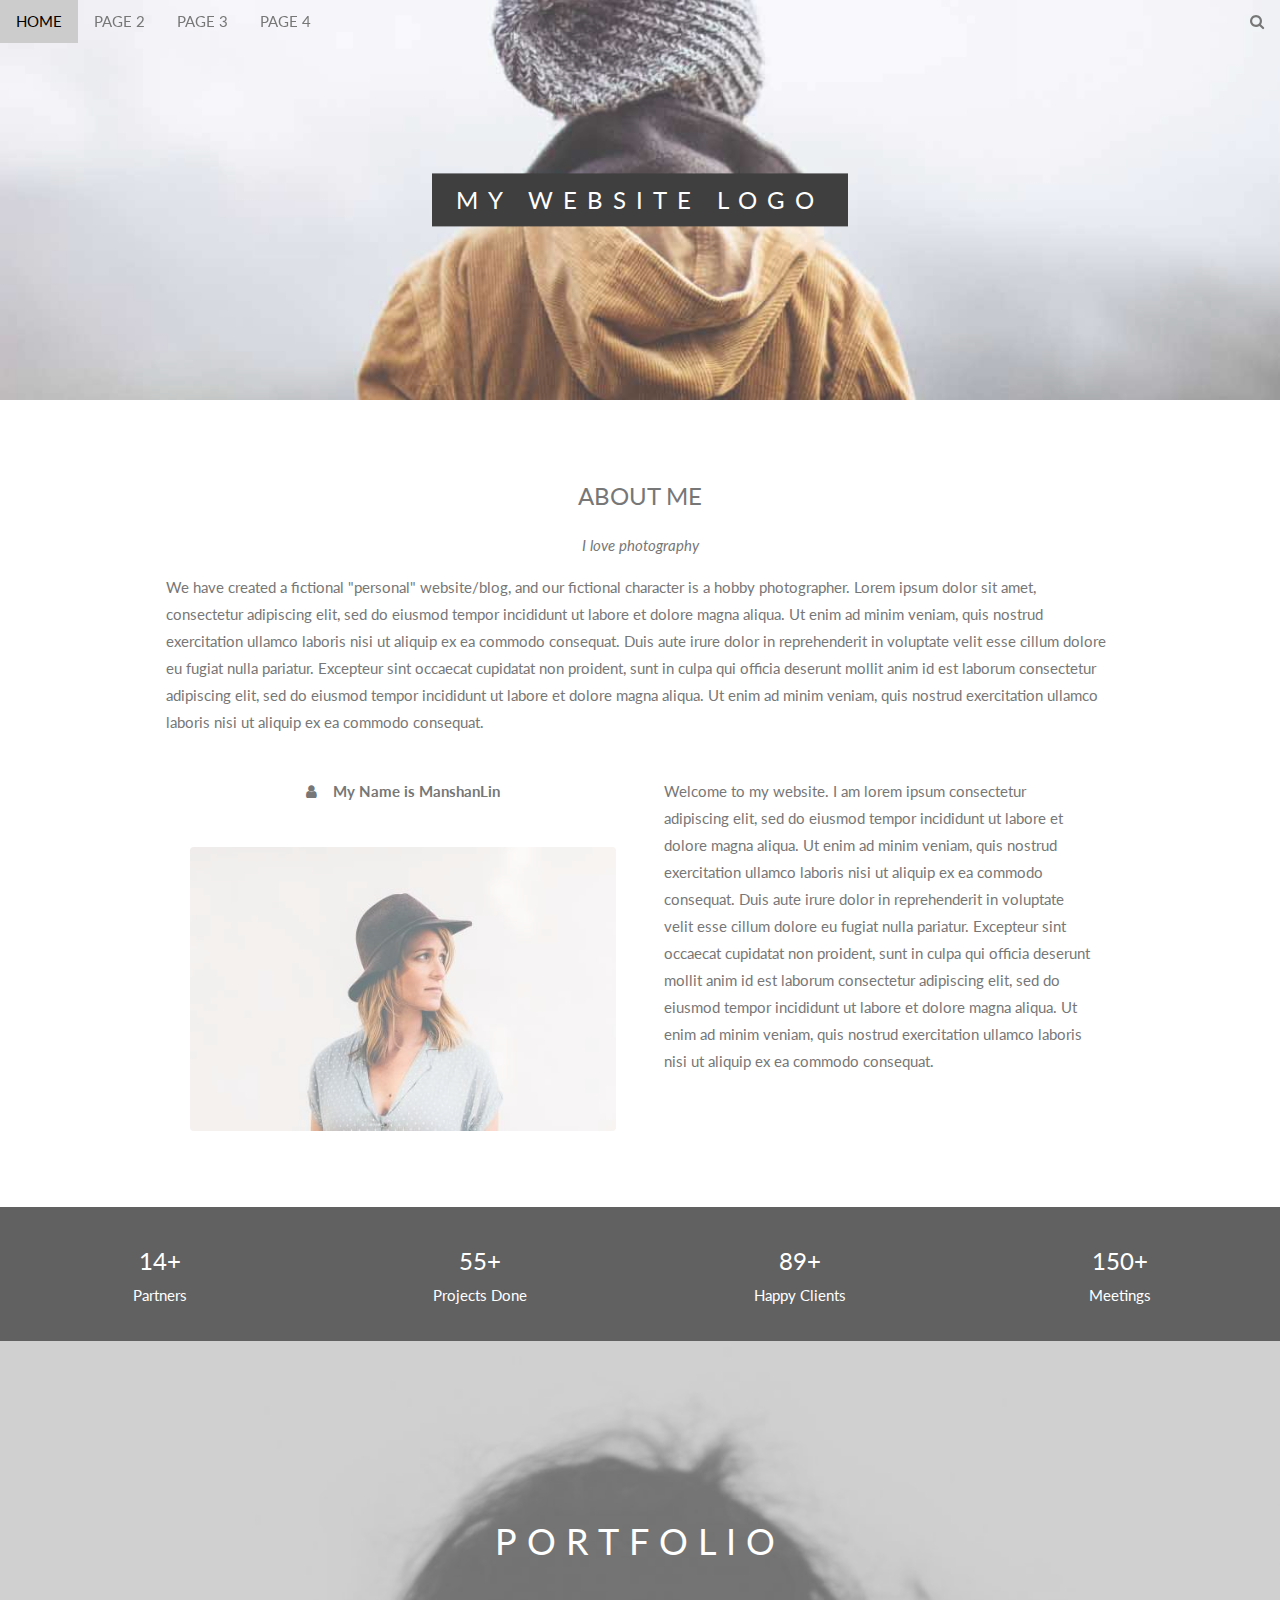
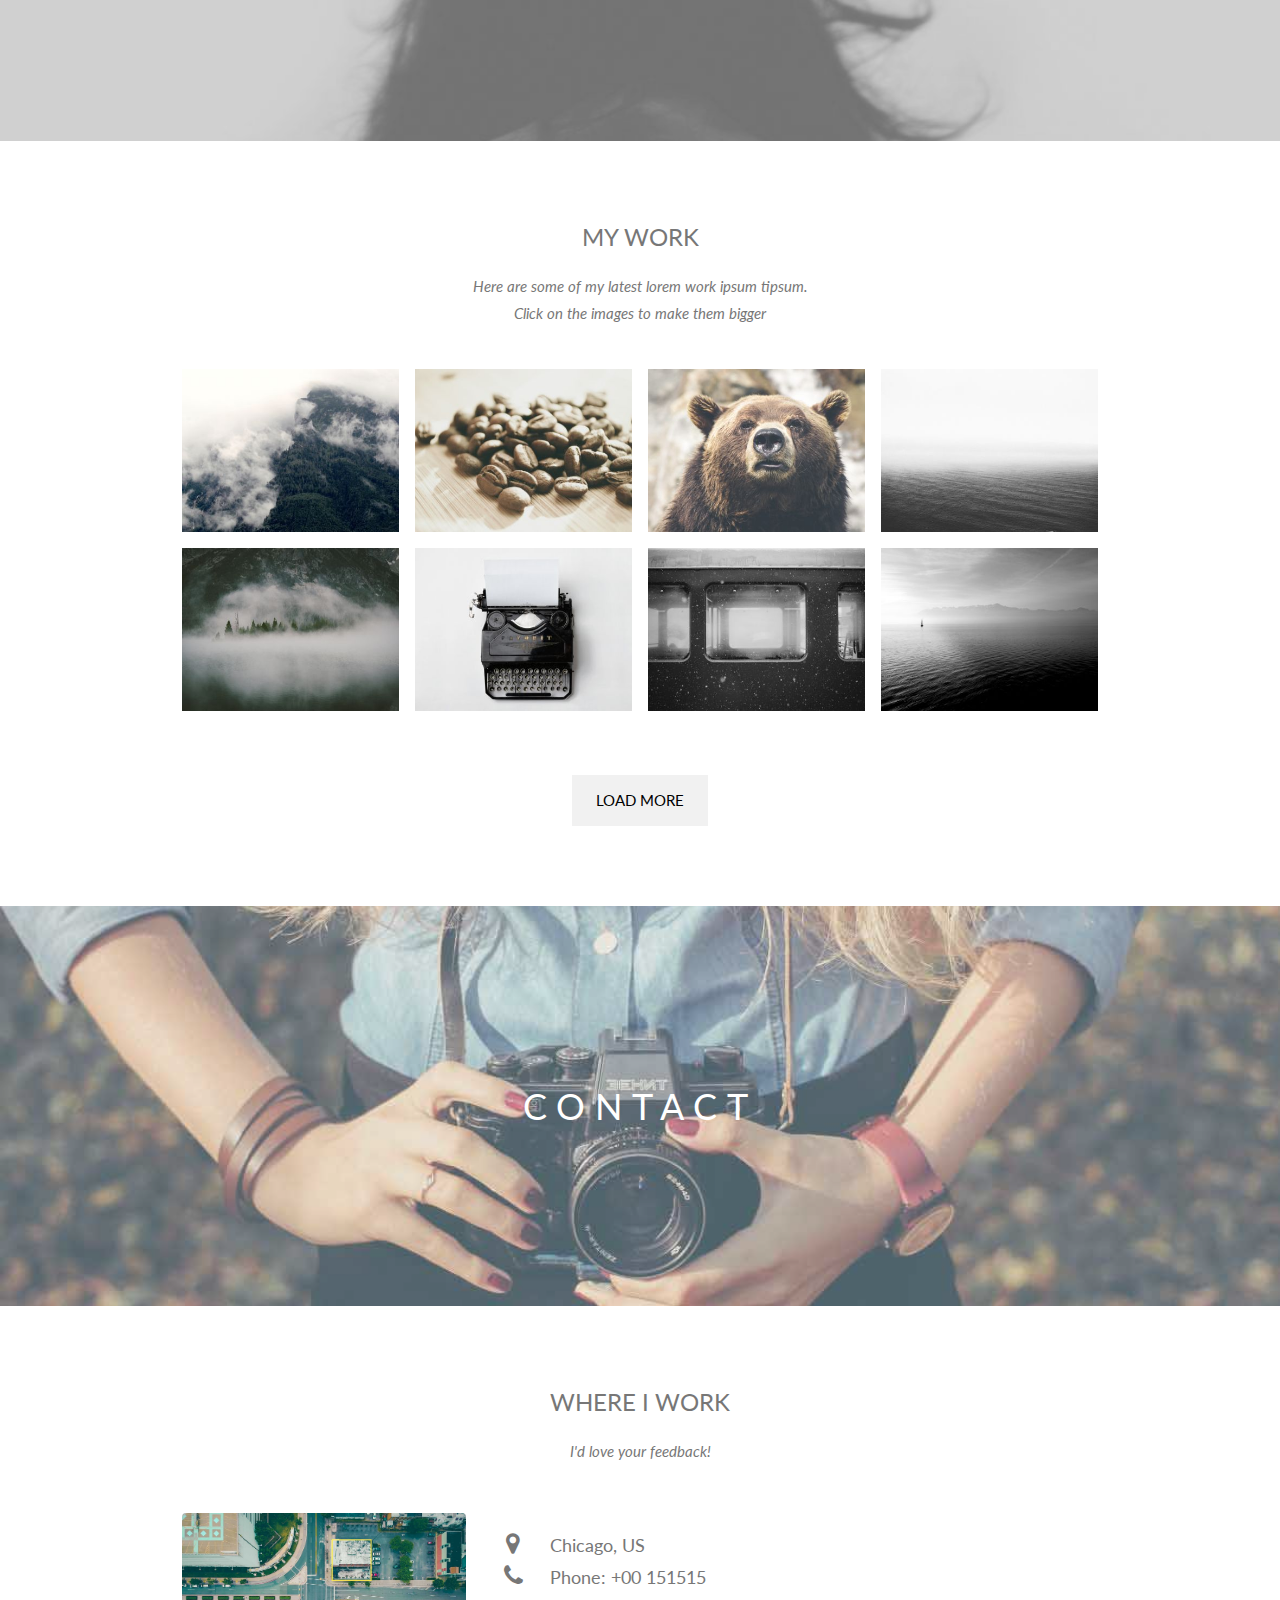
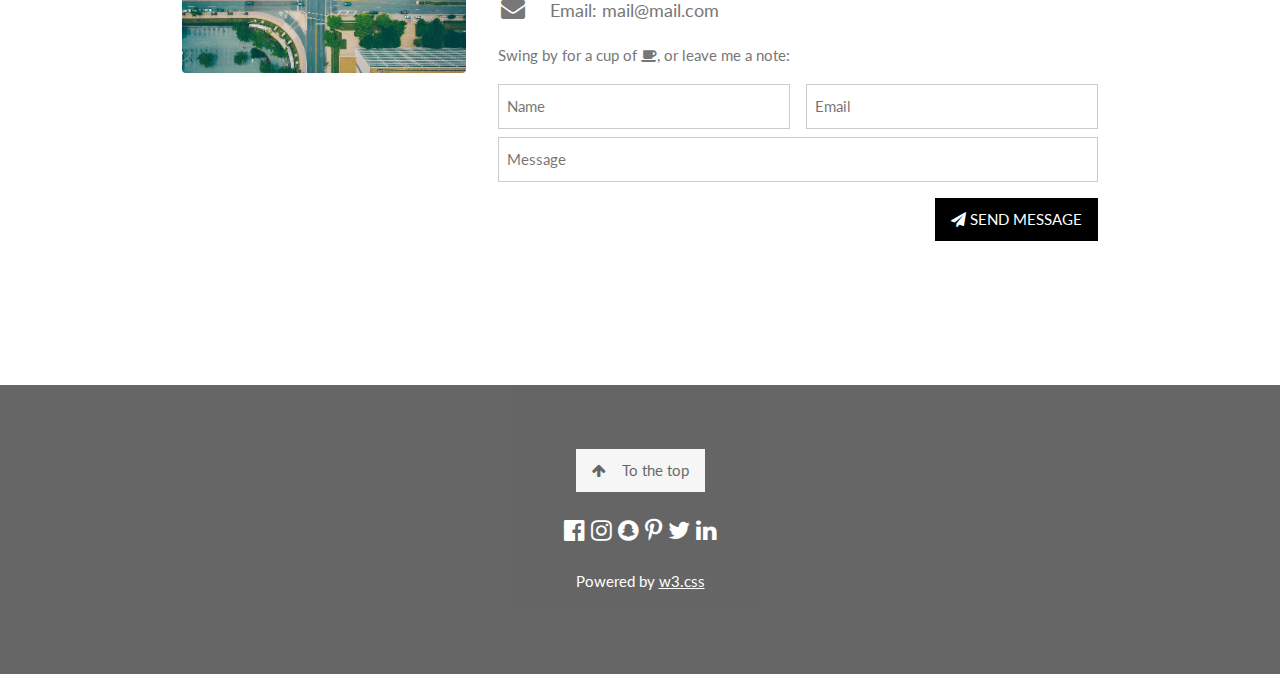
==== index.html @ ac81fad6 "editbyMSlin" ====
<!DOCTYPE html>

<html>
<title>W3.CSS Template</title>
<meta charset="UTF-8">
<meta name="viewport" content="width=device-width, initial-scale=1">
<link rel="stylesheet" href="css/w3.css">
<link rel="stylesheet" href="css/extras.css">
<link rel="stylesheet" href="https://fonts.googleapis.com/css?family=Lato">
<link rel="stylesheet" href="https://cdnjs.cloudflare.com/ajax/libs/font-awesome/4.7.0/css/font-awesome.min.css">
<body>

<!-- Navbar (sit on top) -->
<div class="w3-top">
  <div class="w3-bar" id="myNavbar">
    <a class="w3-bar-item w3-button w3-hover-black w3-hide-medium w3-hide-large w3-right" href="javascript:void(0);" onclick="toggleFunction()" title="Toggle Navigation Menu">
      <i class="fa fa-bars"></i>
    </a>
    <a href="index.html" class="w3-bar-item w3-button">HOME</a>
    <a href="page2.html" class="w3-bar-item w3-button w3-hide-small">PAGE 2</a>
    <a href="page3.html" class="w3-bar-item w3-button w3-hide-small">PAGE 3</a>
    <a href="page4.html" class="w3-bar-item w3-button w3-hide-small">PAGE 4</a>
    <a href="#" class="w3-bar-item w3-button w3-hide-small w3-right w3-hover-red">
      <i class="fa fa-search"></i>
    </a>
  </div>

  <!-- Navbar on small screens -->
  <div id="navDemo" class="w3-bar-block w3-white w3-hide w3-hide-large w3-hide-medium">
    <a href="page2.html" class="w3-bar-item w3-button" onclick="toggleFunction()">PAGE 2</a>
    <a href="page3.html" class="w3-bar-item w3-button" onclick="toggleFunction()">PAGE 3</a>
    <a href="page4.html" class="w3-bar-item w3-button" onclick="toggleFunction()">PAGE 4</a>
    <a href="#" class="w3-bar-item w3-button">SEARCH</a>
  </div>
</div>

<!-- First Parallax Image with Logo Text -->
<div class="bgimg-1 w3-display-container w3-opacity-min" id="home">
  <div class="w3-display-middle" style="white-space:nowrap;">
    <span class="w3-center w3-padding-large w3-black w3-xlarge w3-wide w3-animate-opacity">MY <span class="w3-hide-small">WEBSITE</span> LOGO</span>
  </div>
</div>

<!-- Container (About Section) -->
<div class="w3-content w3-container w3-padding-64" id="about">
  <h3 class="w3-center">ABOUT ME</h3>
  <p class="w3-center"><em>I love photography</em></p>
  <p>We have created a fictional "personal" website/blog, and our fictional character is a hobby photographer. Lorem ipsum dolor sit amet, consectetur adipiscing elit, sed do eiusmod tempor incididunt ut labore et dolore magna aliqua. Ut enim ad minim veniam,
    quis nostrud exercitation ullamco laboris nisi ut aliquip ex ea commodo consequat. Duis aute irure dolor in reprehenderit in voluptate velit esse cillum dolore eu fugiat nulla pariatur. Excepteur sint occaecat cupidatat non proident, sunt in culpa
    qui officia deserunt mollit anim id est laborum consectetur adipiscing elit, sed do eiusmod tempor incididunt ut labore et dolore magna aliqua. Ut enim ad minim veniam, quis nostrud exercitation ullamco laboris nisi ut aliquip ex ea commodo consequat.</p>
  <div class="w3-row">
    <div class="w3-col m6 w3-center w3-padding-large">
      <p><b><i class="fa fa-user w3-margin-right"></i>My Name is ManshanLin</b></p><br>
      <img src="images/avatar_hat.jpg" class="w3-round w3-image w3-opacity w3-hover-opacity-off" alt="Photo of Me" width="500" height="333">
    </div>

    <!-- Hide this text on small devices -->
    <div class="w3-col m6 w3-hide-small w3-padding-large">
      <p>Welcome to my website. I am lorem ipsum consectetur adipiscing elit, sed do eiusmod tempor incididunt ut labore et dolore magna aliqua. Ut enim ad minim veniam, quis nostrud exercitation ullamco laboris nisi ut aliquip ex ea commodo consequat. Duis aute irure
        dolor in reprehenderit in voluptate velit esse cillum dolore eu fugiat nulla pariatur. Excepteur sint occaecat cupidatat non proident, sunt in culpa qui officia deserunt mollit anim id est laborum consectetur adipiscing elit, sed do eiusmod tempor
        incididunt ut labore et dolore magna aliqua. Ut enim ad minim veniam, quis nostrud exercitation ullamco laboris nisi ut aliquip ex ea commodo consequat.</p>
    </div>
  </div>
</div>

<div class="w3-row w3-center w3-dark-grey w3-padding-16">
  <div class="w3-quarter w3-section">
    <span class="w3-xlarge">14+</span><br>
    Partners
  </div>
  <div class="w3-quarter w3-section">
    <span class="w3-xlarge">55+</span><br>
    Projects Done
  </div>
  <div class="w3-quarter w3-section">
    <span class="w3-xlarge">89+</span><br>
    Happy Clients
  </div>
  <div class="w3-quarter w3-section">
    <span class="w3-xlarge">150+</span><br>
    Meetings
  </div>
</div>

<!-- Second Parallax Image with Portfolio Text -->
<div class="bgimg-2 w3-display-container w3-opacity-min">
  <div class="w3-display-middle">
    <span class="w3-xxlarge w3-text-white w3-wide">PORTFOLIO</span>
  </div>
</div>

<!-- Container (Portfolio Section) -->
<div class="w3-content w3-container w3-padding-64" id="portfolio">
  <h3 class="w3-center">MY WORK</h3>
  <p class="w3-center"><em>Here are some of my latest lorem work ipsum tipsum.<br> Click on the images to make them bigger</em></p><br>

  <!-- Responsive Grid. Four columns on tablets, laptops and desktops. Will stack on mobile devices/small screens (100% width) -->
  <div class="w3-row-padding w3-center">
    <div class="w3-col m3">
      <img src="images/p1.jpg" style="width:100%" onclick="onClick(this)" class="w3-hover-opacity" alt="The mist over the mountains">
    </div>

    <div class="w3-col m3">
      <img src="images/p2.jpg" style="width:100%" onclick="onClick(this)" class="w3-hover-opacity" alt="Coffee beans">
    </div>

    <div class="w3-col m3">
      <img src="images/p3.jpg" style="width:100%" onclick="onClick(this)" class="w3-hover-opacity" alt="Bear closeup">
    </div>

    <div class="w3-col m3">
      <img src="images/p4.jpg" style="width:100%" onclick="onClick(this)" class="w3-hover-opacity" alt="Quiet ocean">
    </div>
  </div>

  <div class="w3-row-padding w3-center w3-section">
    <div class="w3-col m3">
      <img src="images/p5.jpg" style="width:100%" onclick="onClick(this)" class="w3-hover-opacity" alt="The mist">
    </div>

    <div class="w3-col m3">
      <img src="images/p6.jpg" style="width:100%" onclick="onClick(this)" class="w3-hover-opacity" alt="My beloved typewriter">
    </div>

    <div class="w3-col m3">
      <img src="images/p7.jpg" style="width:100%" onclick="onClick(this)" class="w3-hover-opacity" alt="Empty ghost train">
    </div>

    <div class="w3-col m3">
      <img src="images/p8.jpg" style="width:100%" onclick="onClick(this)" class="w3-hover-opacity" alt="Sailing">
    </div>
    <button class="w3-button w3-padding-large w3-light-grey" style="margin-top:64px">LOAD MORE</button>
  </div>
</div>

<!-- Modal for full size images on click-->
<div id="modal01" class="w3-modal w3-black" onclick="this.style.display='none'">
  <span class="w3-button w3-large w3-black w3-display-topright" title="Close Modal Image"><i class="fa fa-remove"></i></span>
  <div class="w3-modal-content w3-animate-zoom w3-center w3-transparent w3-padding-64">
    <img id="img01" class="w3-image">
    <p id="caption" class="w3-opacity w3-large"></p>
  </div>
</div>

<!-- Third Parallax Image with Portfolio Text -->
<div class="bgimg-3 w3-display-container w3-opacity-min">
  <div class="w3-display-middle">
     <span class="w3-xxlarge w3-text-white w3-wide">CONTACT</span>
  </div>
</div>

<!-- Container (Contact Section) -->
<div class="w3-content w3-container w3-padding-64" id="contact">
  <h3 class="w3-center">WHERE I WORK</h3>
  <p class="w3-center"><em>I'd love your feedback!</em></p>

  <div class="w3-row w3-padding-32 w3-section">
    <div class="w3-col m4 w3-container">
      <img src="images/map.jpg" class="w3-image w3-round" style="width:100%">
    </div>
    <div class="w3-col m8 w3-panel">
      <div class="w3-large w3-margin-bottom">
        <i class="fa fa-map-marker fa-fw w3-hover-text-black w3-xlarge w3-margin-right"></i> Chicago, US<br>
        <i class="fa fa-phone fa-fw w3-hover-text-black w3-xlarge w3-margin-right"></i> Phone: +00 151515<br>
        <i class="fa fa-envelope fa-fw w3-hover-text-black w3-xlarge w3-margin-right"></i> Email: mail@mail.com<br>
      </div>
      <p>Swing by for a cup of <i class="fa fa-coffee"></i>, or leave me a note:</p>
      <form action="/action_page.php" target="_blank">
        <div class="w3-row-padding" style="margin:0 -16px 8px -16px">
          <div class="w3-half">
            <input class="w3-input w3-border" type="text" placeholder="Name" required name="Name">
          </div>
          <div class="w3-half">
            <input class="w3-input w3-border" type="text" placeholder="Email" required name="Email">
          </div>
        </div>
        <input class="w3-input w3-border" type="text" placeholder="Message" required name="Message">
        <button class="w3-button w3-black w3-right w3-section" type="submit">
          <i class="fa fa-paper-plane"></i> SEND MESSAGE
        </button>
      </form>
    </div>
  </div>
</div>

<!-- Footer -->
<footer class="w3-center w3-black w3-padding-64 w3-opacity w3-hover-opacity-off">
  <a href="#home" class="w3-button w3-light-grey"><i class="fa fa-arrow-up w3-margin-right"></i>To the top</a>
  <div class="w3-xlarge w3-section">
    <i class="fa fa-facebook-official w3-hover-opacity"></i>
    <i class="fa fa-instagram w3-hover-opacity"></i>
    <i class="fa fa-snapchat w3-hover-opacity"></i>
    <i class="fa fa-pinterest-p w3-hover-opacity"></i>
    <i class="fa fa-twitter w3-hover-opacity"></i>
    <i class="fa fa-linkedin w3-hover-opacity"></i>
  </div>
  <p>Powered by <a href="https://www.w3schools.com/w3css/default.asp" title="W3.CSS" target="_blank" class="w3-hover-text-green">w3.css</a></p>
</footer>

<script>
// Modal Image Gallery
function onClick(element) {
  document.getElementById("img01").src = element.src;
  document.getElementById("modal01").style.display = "block";
  var captionText = document.getElementById("caption");
  captionText.innerHTML = element.alt;
}

// Change style of navbar on scroll
window.onscroll = function() {myFunction()};
function myFunction() {
    var navbar = document.getElementById("myNavbar");
    if (document.body.scrollTop > 100 || document.documentElement.scrollTop > 100) {
        navbar.className = "w3-bar" + " w3-card" + " w3-animate-top" + " w3-white";
    } else {
        navbar.className = navbar.className.replace(" w3-card w3-animate-top w3-white", "");
    }
}

// Used to toggle the menu on small screens when clicking on the menu button
function toggleFunction() {
    var x = document.getElementById("navDemo");
    if (x.className.indexOf("w3-show") == -1) {
        x.className += " w3-show";
    } else {
        x.className = x.className.replace(" w3-show", "");
    }
}
</script>

</body>
</html>
---- css/extras.css ----
body,h1,h2,h3,h4,h5,h6 {font-family: "Lato", sans-serif;}
body, html {
  height: 100%;
  color: #777;
  line-height: 1.8;
}

/* Create a Parallax Effect */
.bgimg-1, .bgimg-2, .bgimg-3 {
  background-attachment: fixed;
  background-position: center;
  background-repeat: no-repeat;
  background-size: cover;
}

/* First image (Logo. Full height) */
.bgimg-1 {
  background-image: url('../images/parallax1.jpg');
  min-height: 100%;
}

/* Second image (Portfolio) */
.bgimg-2 {
  background-image: url("../images/parallax2.jpg");
  min-height: 400px;
}

/* Third image (Contact) */
.bgimg-3 {
  background-image: url("../images/parallax3.jpg");
  min-height: 400px;
}

.w3-wide {letter-spacing: 10px;}
.w3-hover-opacity {cursor: pointer;}

/* Turn off parallax scrolling for tablets and phones */
@media only screen and (max-device-width: 1600px) {
  .bgimg-1, .bgimg-2, .bgimg-3 {
    background-attachment: scroll;
    min-height: 400px;
  }
}
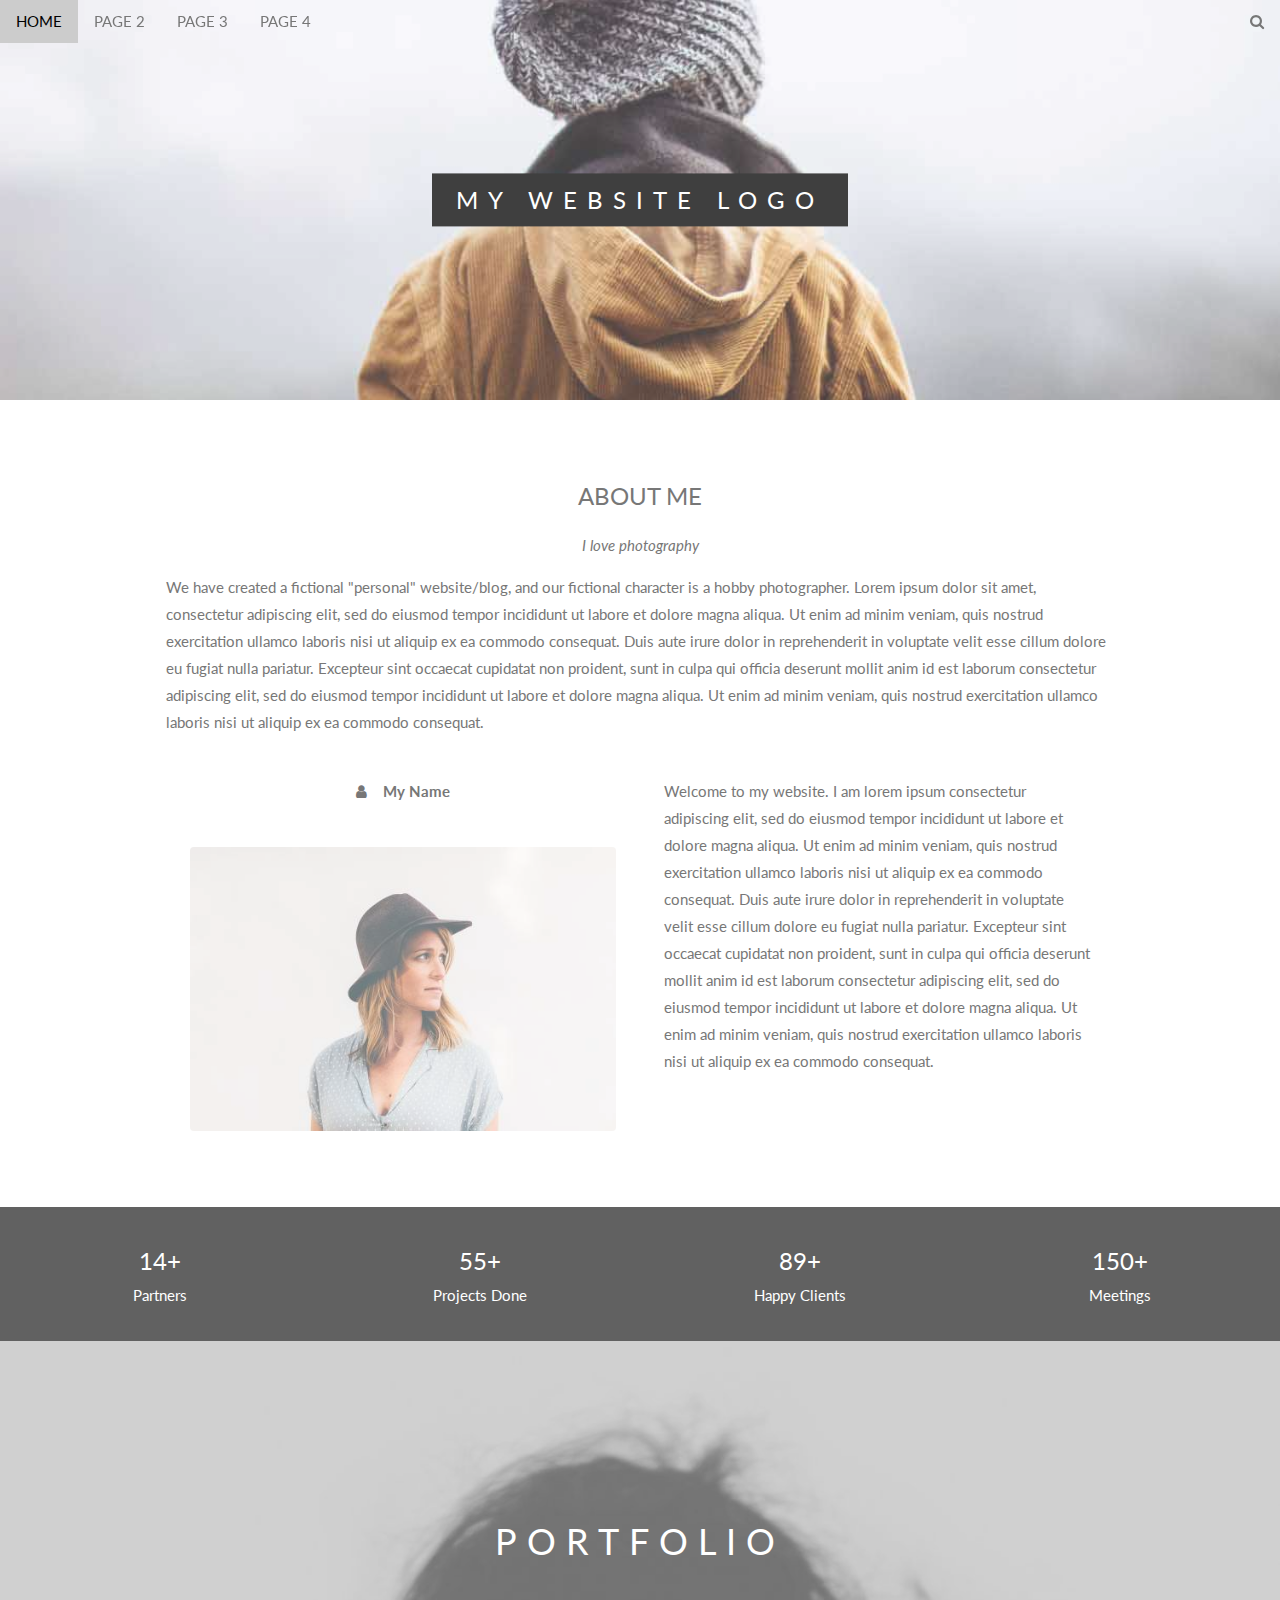
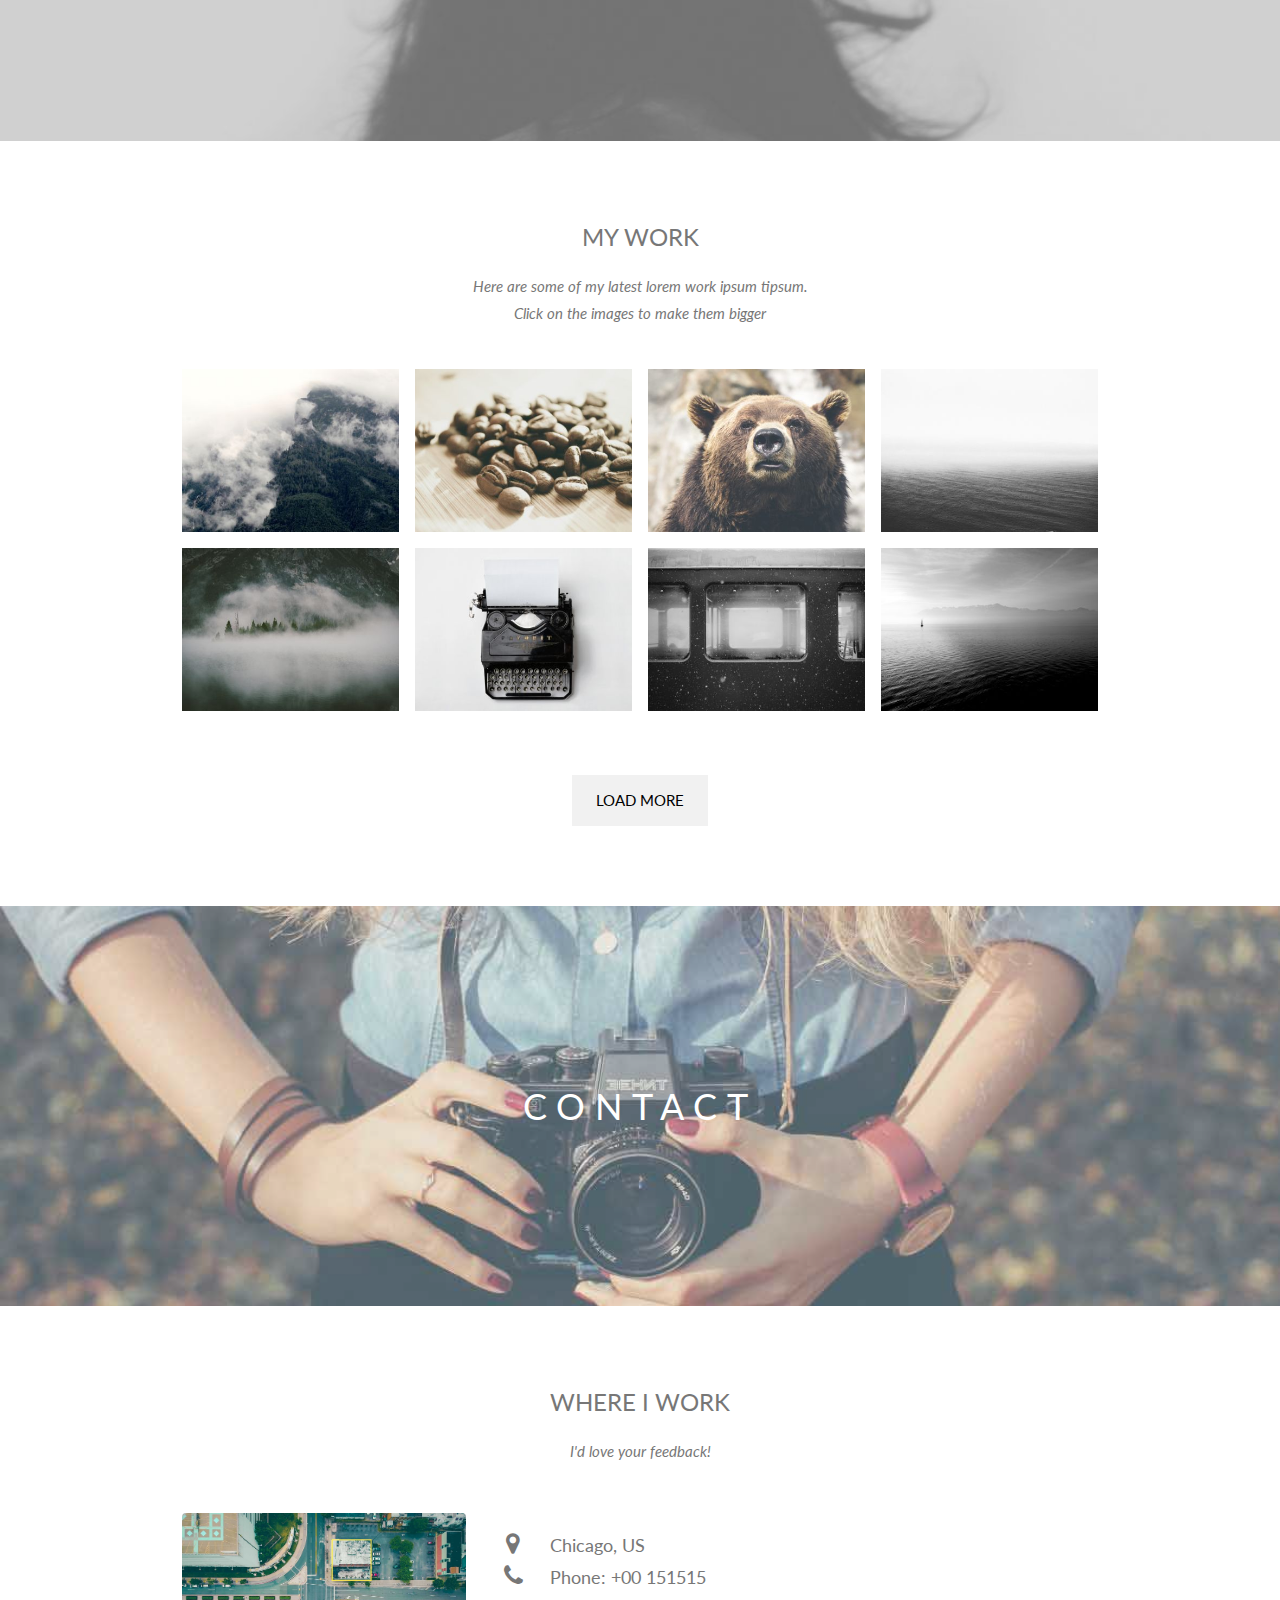
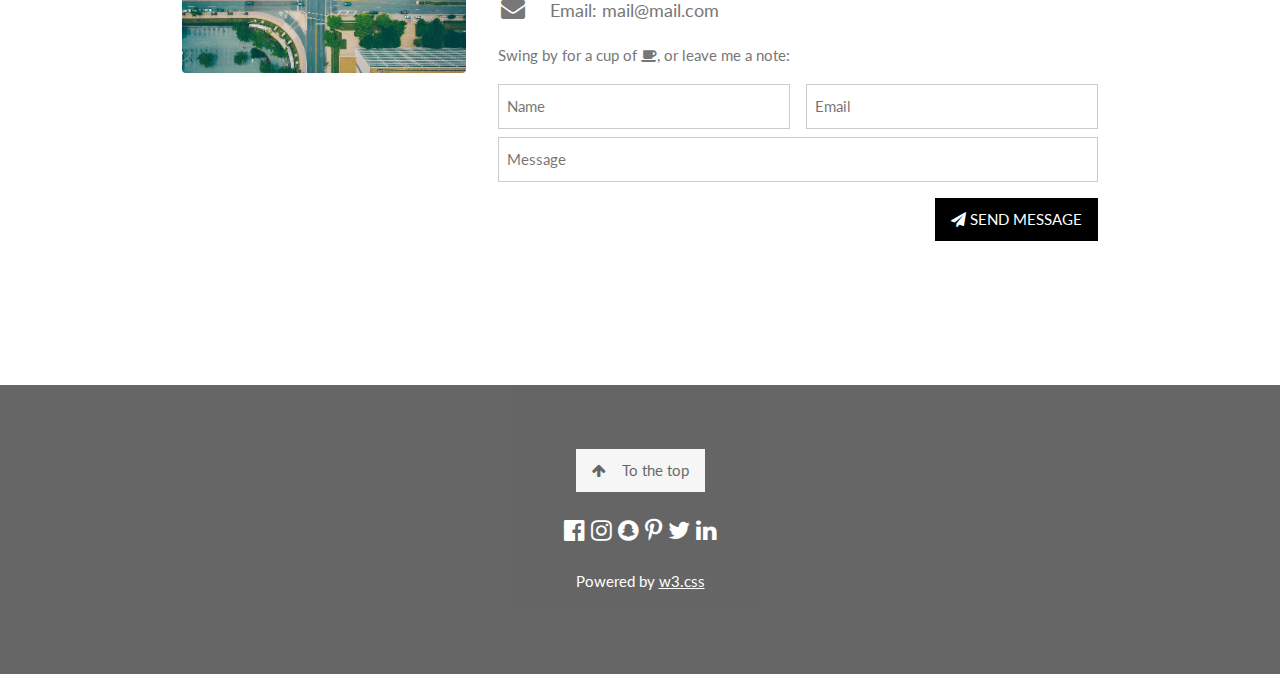
==== commit 654a6fcc: "editbyMSlin" ====
--- a/index.html
+++ b/index.html
@@ -50,7 +50,7 @@
     qui officia deserunt mollit anim id est laborum consectetur adipiscing elit, sed do eiusmod tempor incididunt ut labore et dolore magna aliqua. Ut enim ad minim veniam, quis nostrud exercitation ullamco laboris nisi ut aliquip ex ea commodo consequat.</p>
   <div class="w3-row">
     <div class="w3-col m6 w3-center w3-padding-large">
-      <p><b><i class="fa fa-user w3-margin-right"></i>My Name is ManshanLin</b></p><br>
+      <p><b><i class="fa fa-user w3-margin-right"></i>My Name</b></p><br>
       <img src="images/avatar_hat.jpg" class="w3-round w3-image w3-opacity w3-hover-opacity-off" alt="Photo of Me" width="500" height="333">
     </div>
 
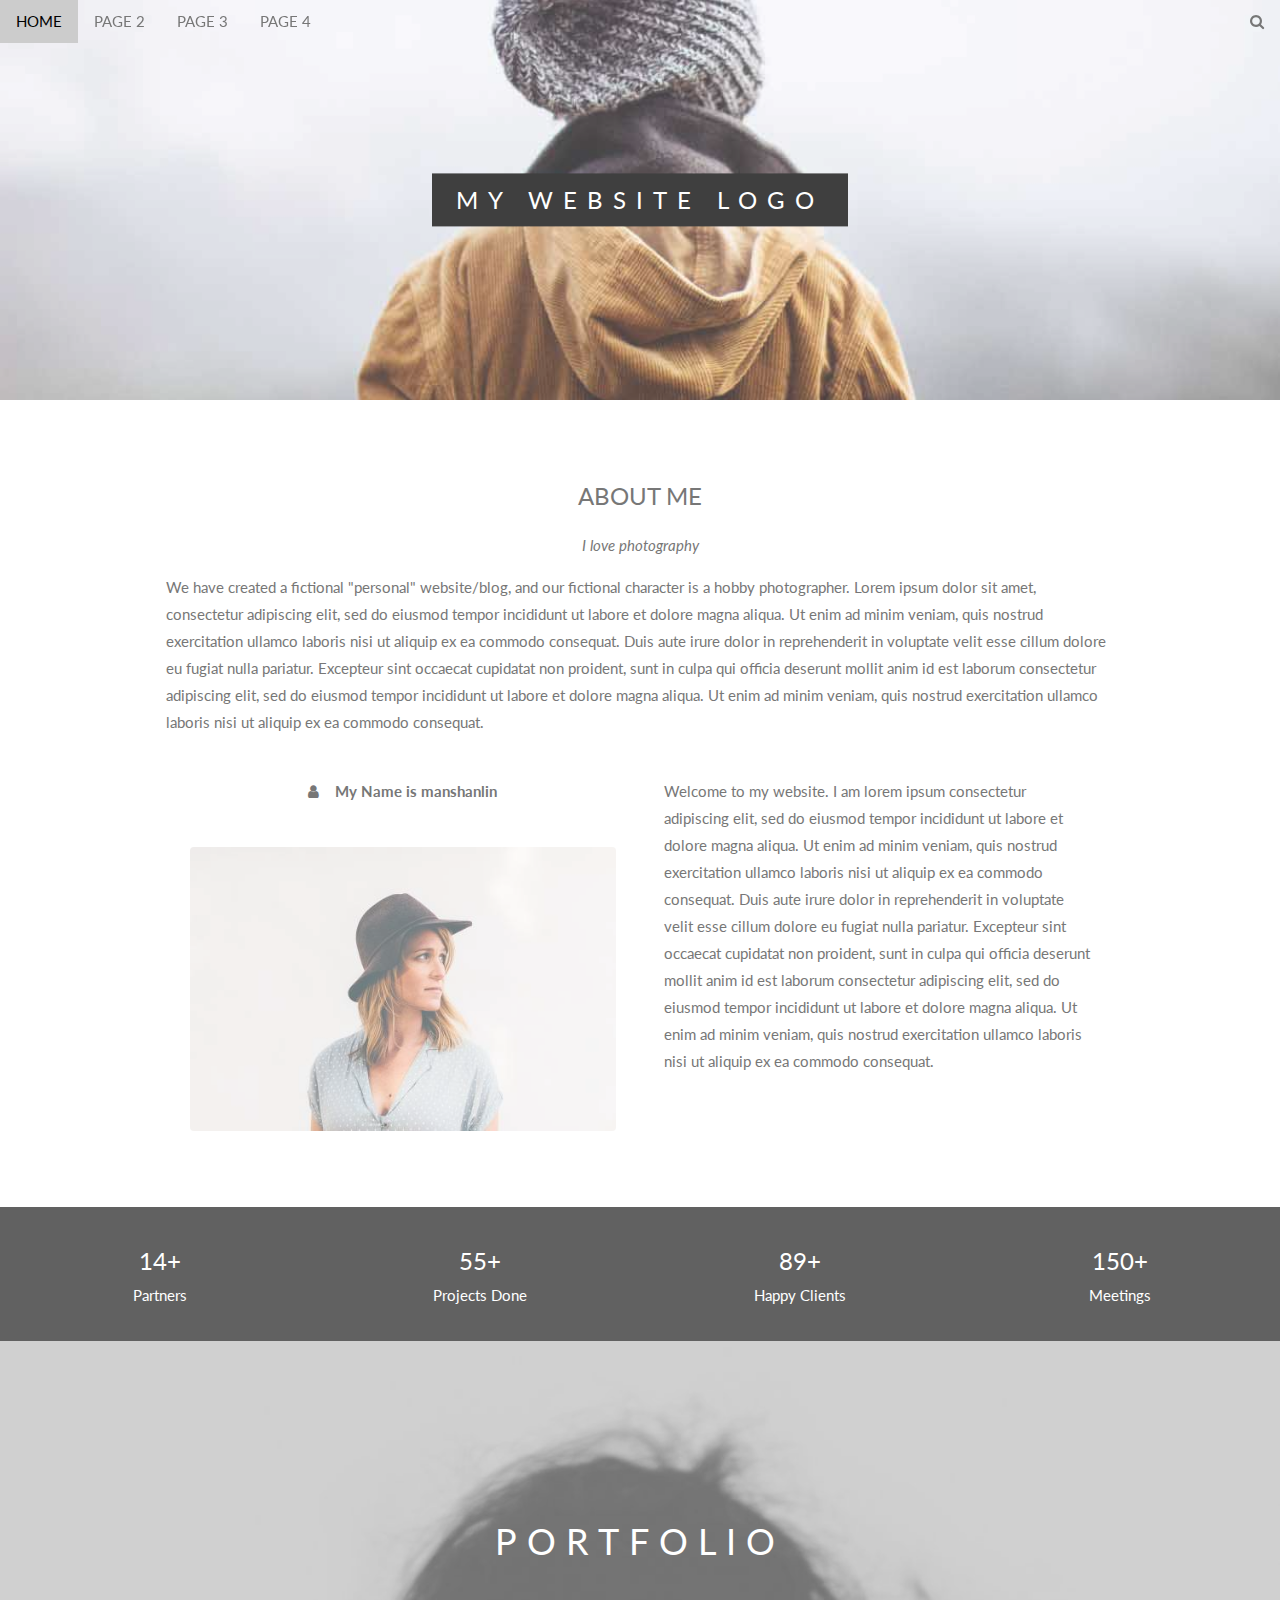
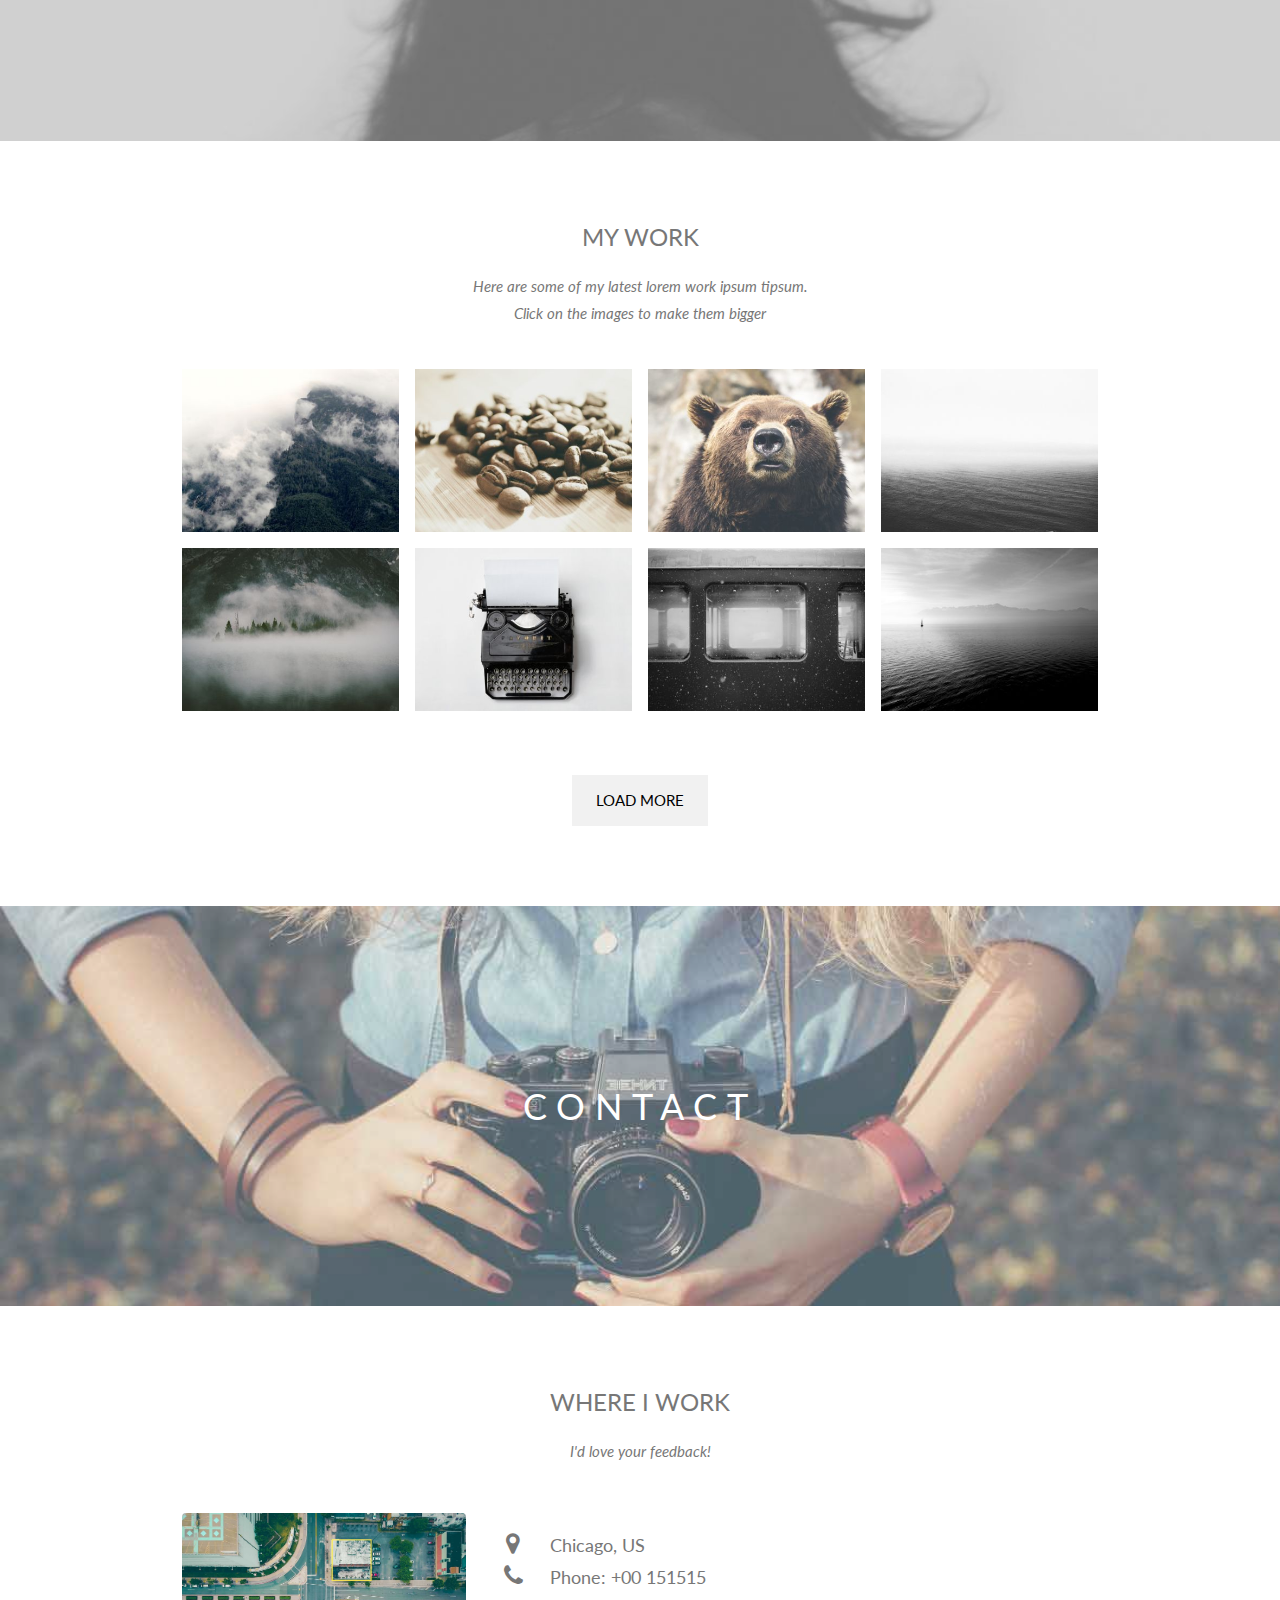
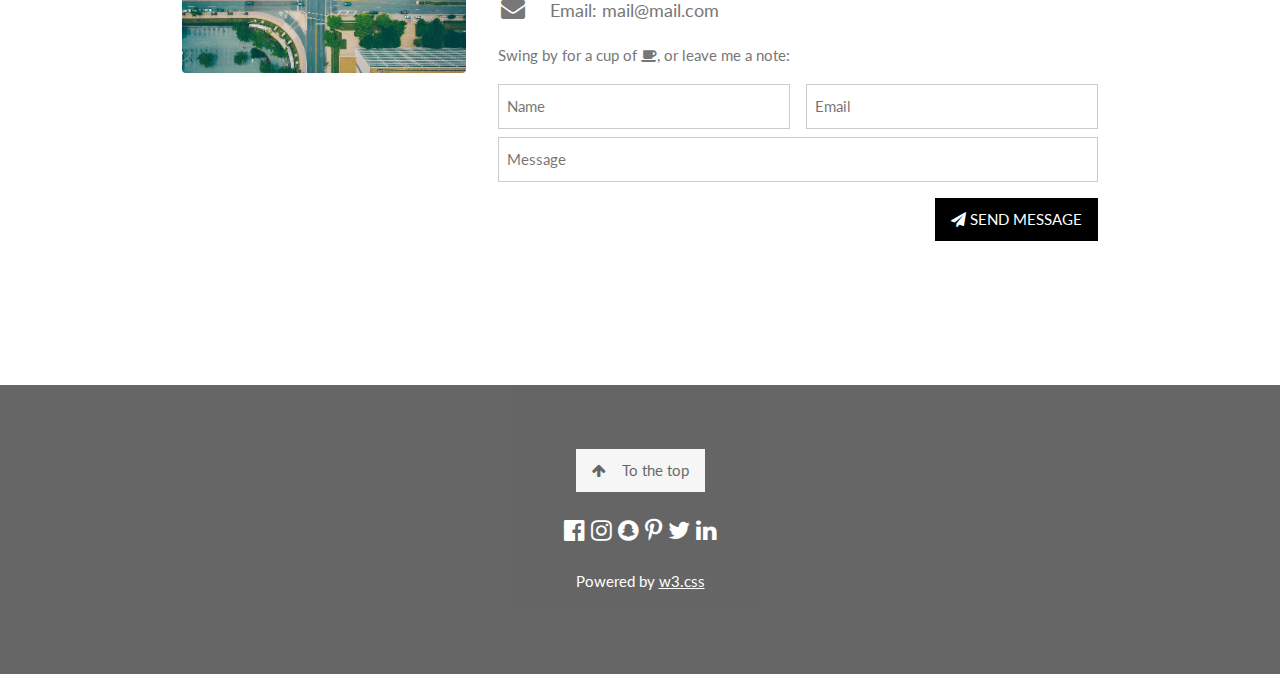
==== commit 008d7a81: "manshan change index" ====
--- a/index.html
+++ b/index.html
@@ -50,7 +50,7 @@
     qui officia deserunt mollit anim id est laborum consectetur adipiscing elit, sed do eiusmod tempor incididunt ut labore et dolore magna aliqua. Ut enim ad minim veniam, quis nostrud exercitation ullamco laboris nisi ut aliquip ex ea commodo consequat.</p>
   <div class="w3-row">
     <div class="w3-col m6 w3-center w3-padding-large">
-      <p><b><i class="fa fa-user w3-margin-right"></i>My Name</b></p><br>
+      <p><b><i class="fa fa-user w3-margin-right"></i>My Name is manshanlin</b></p><br>
       <img src="images/avatar_hat.jpg" class="w3-round w3-image w3-opacity w3-hover-opacity-off" alt="Photo of Me" width="500" height="333">
     </div>
 
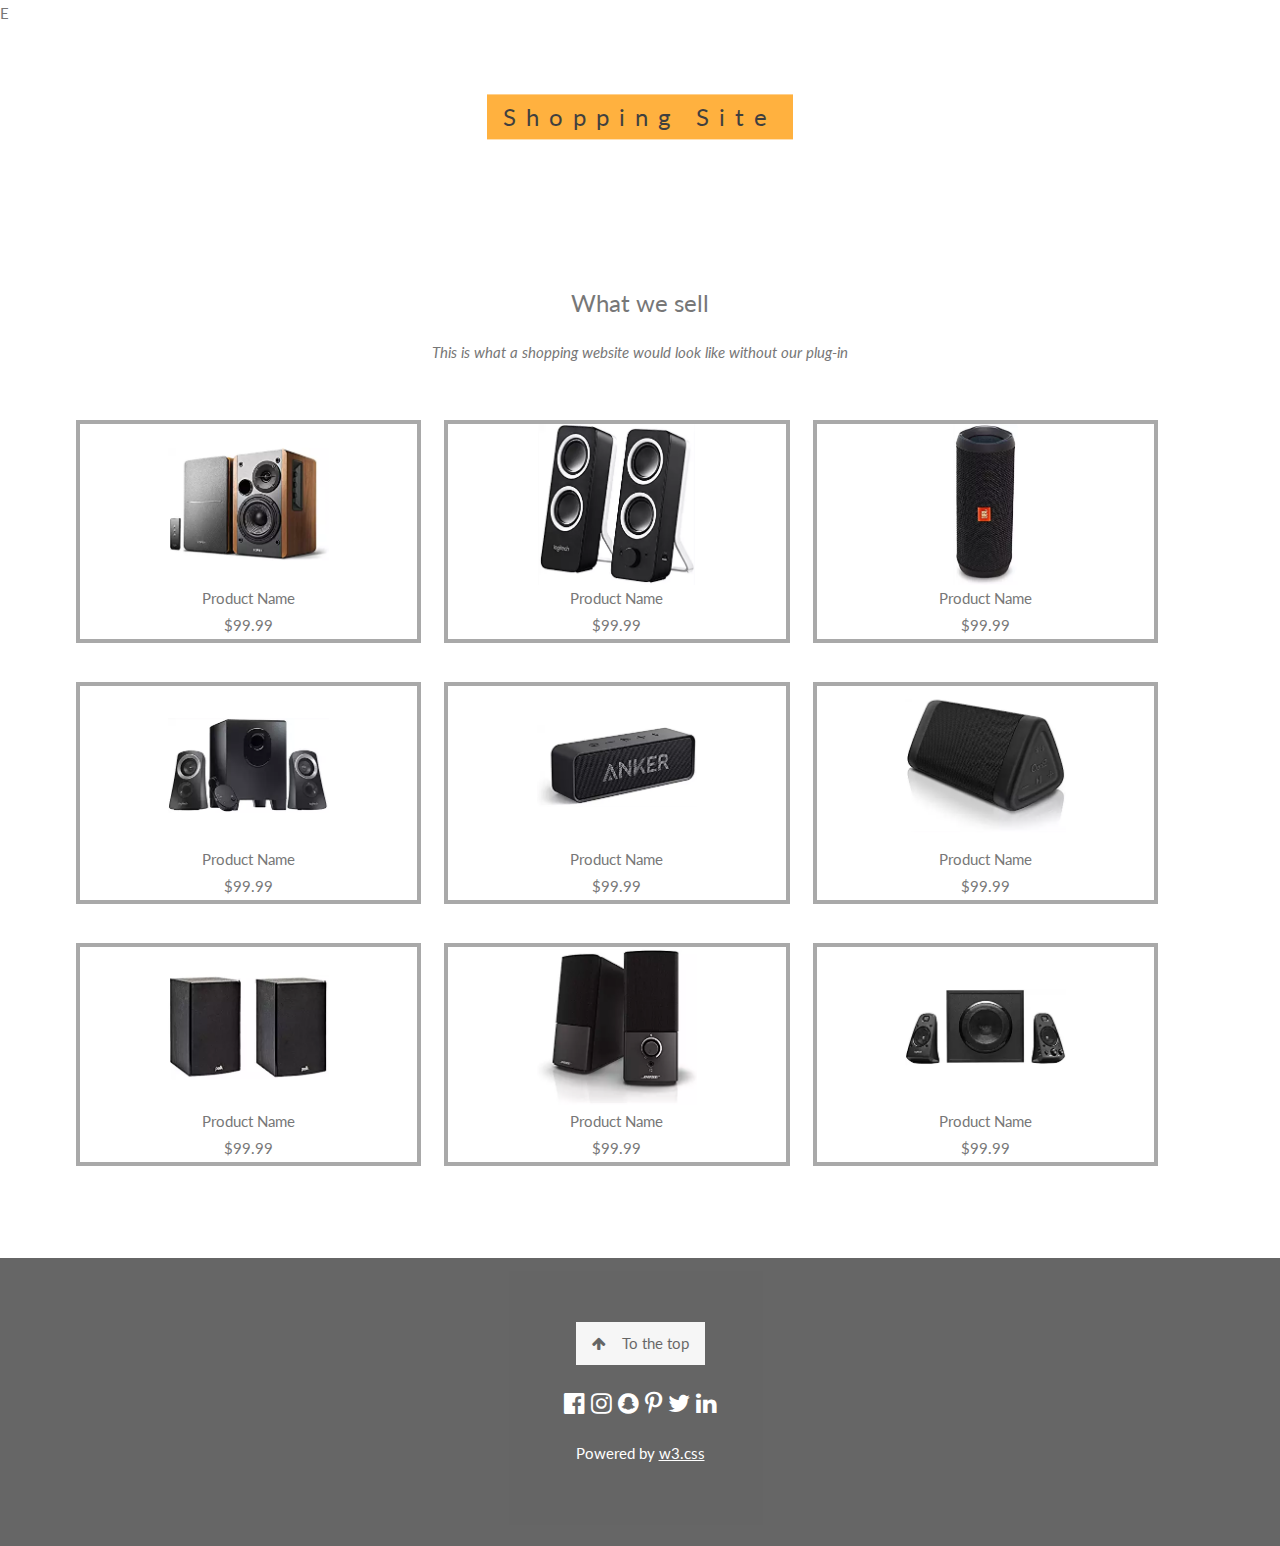
==== commit b2f00598: "Added images" ====
--- a/index.html
+++ b/index.html
@@ -10,175 +10,80 @@
 <link rel="stylesheet" href="https://cdnjs.cloudflare.com/ajax/libs/font-awesome/4.7.0/css/font-awesome.min.css">
 <body>
 
-<!-- Navbar (sit on top) -->
-<div class="w3-top">
-  <div class="w3-bar" id="myNavbar">
-    <a class="w3-bar-item w3-button w3-hover-black w3-hide-medium w3-hide-large w3-right" href="javascript:void(0);" onclick="toggleFunction()" title="Toggle Navigation Menu">
-      <i class="fa fa-bars"></i>
-    </a>
-    <a href="index.html" class="w3-bar-item w3-button">HOME</a>
-    <a href="page2.html" class="w3-bar-item w3-button w3-hide-small">PAGE 2</a>
-    <a href="page3.html" class="w3-bar-item w3-button w3-hide-small">PAGE 3</a>
-    <a href="page4.html" class="w3-bar-item w3-button w3-hide-small">PAGE 4</a>
-    <a href="#" class="w3-bar-item w3-button w3-hide-small w3-right w3-hover-red">
-      <i class="fa fa-search"></i>
-    </a>
-  </div>
-
-  <!-- Navbar on small screens -->
-  <div id="navDemo" class="w3-bar-block w3-white w3-hide w3-hide-large w3-hide-medium">
-    <a href="page2.html" class="w3-bar-item w3-button" onclick="toggleFunction()">PAGE 2</a>
-    <a href="page3.html" class="w3-bar-item w3-button" onclick="toggleFunction()">PAGE 3</a>
-    <a href="page4.html" class="w3-bar-item w3-button" onclick="toggleFunction()">PAGE 4</a>
-    <a href="#" class="w3-bar-item w3-button">SEARCH</a>
-  </div>
+<div class="exten-main-button">
+   E
 </div>
 
 <!-- First Parallax Image with Logo Text -->
 <div class="bgimg-1 w3-display-container w3-opacity-min" id="home">
   <div class="w3-display-middle" style="white-space:nowrap;">
-    <span class="w3-center w3-padding-large w3-black w3-xlarge w3-wide w3-animate-opacity">MY <span class="w3-hide-small">WEBSITE</span> LOGO</span>
-  </div>
-</div>
-
-<!-- Container (About Section) -->
-<div class="w3-content w3-container w3-padding-64" id="about">
-  <h3 class="w3-center">ABOUT ME</h3>
-  <p class="w3-center"><em>I love photography</em></p>
-  <p>We have created a fictional "personal" website/blog, and our fictional character is a hobby photographer. Lorem ipsum dolor sit amet, consectetur adipiscing elit, sed do eiusmod tempor incididunt ut labore et dolore magna aliqua. Ut enim ad minim veniam,
-    quis nostrud exercitation ullamco laboris nisi ut aliquip ex ea commodo consequat. Duis aute irure dolor in reprehenderit in voluptate velit esse cillum dolore eu fugiat nulla pariatur. Excepteur sint occaecat cupidatat non proident, sunt in culpa
-    qui officia deserunt mollit anim id est laborum consectetur adipiscing elit, sed do eiusmod tempor incididunt ut labore et dolore magna aliqua. Ut enim ad minim veniam, quis nostrud exercitation ullamco laboris nisi ut aliquip ex ea commodo consequat.</p>
-  <div class="w3-row">
-    <div class="w3-col m6 w3-center w3-padding-large">
-      <p><b><i class="fa fa-user w3-margin-right"></i>My Name is manshanlin</b></p><br>
-      <img src="images/avatar_hat.jpg" class="w3-round w3-image w3-opacity w3-hover-opacity-off" alt="Photo of Me" width="500" height="333">
-    </div>
-
-    <!-- Hide this text on small devices -->
-    <div class="w3-col m6 w3-hide-small w3-padding-large">
-      <p>Welcome to my website. I am lorem ipsum consectetur adipiscing elit, sed do eiusmod tempor incididunt ut labore et dolore magna aliqua. Ut enim ad minim veniam, quis nostrud exercitation ullamco laboris nisi ut aliquip ex ea commodo consequat. Duis aute irure
-        dolor in reprehenderit in voluptate velit esse cillum dolore eu fugiat nulla pariatur. Excepteur sint occaecat cupidatat non proident, sunt in culpa qui officia deserunt mollit anim id est laborum consectetur adipiscing elit, sed do eiusmod tempor
-        incididunt ut labore et dolore magna aliqua. Ut enim ad minim veniam, quis nostrud exercitation ullamco laboris nisi ut aliquip ex ea commodo consequat.</p>
-    </div>
-  </div>
-</div>
-
-<div class="w3-row w3-center w3-dark-grey w3-padding-16">
-  <div class="w3-quarter w3-section">
-    <span class="w3-xlarge">14+</span><br>
-    Partners
-  </div>
-  <div class="w3-quarter w3-section">
-    <span class="w3-xlarge">55+</span><br>
-    Projects Done
-  </div>
-  <div class="w3-quarter w3-section">
-    <span class="w3-xlarge">89+</span><br>
-    Happy Clients
-  </div>
-  <div class="w3-quarter w3-section">
-    <span class="w3-xlarge">150+</span><br>
-    Meetings
-  </div>
-</div>
-
-<!-- Second Parallax Image with Portfolio Text -->
-<div class="bgimg-2 w3-display-container w3-opacity-min">
-  <div class="w3-display-middle">
-    <span class="w3-xxlarge w3-text-white w3-wide">PORTFOLIO</span>
+    <span class="w3-center w3-orange w3-padding w3-xlarge w3-wide w3-animate-opacity">Shopping Site</span>
   </div>
 </div>
 
 <!-- Container (Portfolio Section) -->
 <div class="w3-content w3-container w3-padding-64" id="portfolio">
-  <h3 class="w3-center">MY WORK</h3>
-  <p class="w3-center"><em>Here are some of my latest lorem work ipsum tipsum.<br> Click on the images to make them bigger</em></p><br>
+  <h3 class="w3-center">What we sell</h3>
+  <p class="w3-center"><em>This is what a shopping website would look like without our plug-in</em></p><br>
 
   <!-- Responsive Grid. Four columns on tablets, laptops and desktops. Will stack on mobile devices/small screens (100% width) -->
   <div class="w3-row-padding w3-center">
-    <div class="w3-col m3">
-      <img src="images/p1.jpg" style="width:100%" onclick="onClick(this)" class="w3-hover-opacity" alt="The mist over the mountains">
+    <div class="w3-col shop-item" id="item-1">
+      <img src="images/p1.jpg" class="w3-hover-opacity list-image">
+      <p>Product Name</p>
+      <p>$99.99</p>
     </div>
 
-    <div class="w3-col m3">
-      <img src="images/p2.jpg" style="width:100%" onclick="onClick(this)" class="w3-hover-opacity" alt="Coffee beans">
+    <div class="w3-col shop-item" id="item-2">
+      <img src="images/p2.jpg" class="w3-hover-opacity list-image">
+      <p>Product Name</p>
+      <p>$99.99</p>
     </div>
 
-    <div class="w3-col m3">
-      <img src="images/p3.jpg" style="width:100%" onclick="onClick(this)" class="w3-hover-opacity" alt="Bear closeup">
-    </div>
-
-    <div class="w3-col m3">
-      <img src="images/p4.jpg" style="width:100%" onclick="onClick(this)" class="w3-hover-opacity" alt="Quiet ocean">
+    <div class="w3-col shop-item" id="item-3">
+      <img src="images/p3.jpg" class="w3-hover-opacity list-image">
+      <p>Product Name</p>
+      <p>$99.99</p>
     </div>
   </div>
 
   <div class="w3-row-padding w3-center w3-section">
-    <div class="w3-col m3">
-      <img src="images/p5.jpg" style="width:100%" onclick="onClick(this)" class="w3-hover-opacity" alt="The mist">
+    <div class="w3-col shop-item" id="item-4">
+      <img src="images/p4.jpg" class="w3-hover-opacity list-image">
+      <p>Product Name</p>
+      <p>$99.99</p>
     </div>
 
-    <div class="w3-col m3">
-      <img src="images/p6.jpg" style="width:100%" onclick="onClick(this)" class="w3-hover-opacity" alt="My beloved typewriter">
+    <div class="w3-col shop-item" id="item-5">
+      <img src="images/p5.jpg" class="w3-hover-opacity list-image">
+      <p>Product Name</p>
+      <p>$99.99</p>
     </div>
 
-    <div class="w3-col m3">
-      <img src="images/p7.jpg" style="width:100%" onclick="onClick(this)" class="w3-hover-opacity" alt="Empty ghost train">
+    <div class="w3-col shop-item" id="item-6">
+      <img src="images/p6.jpg" class="w3-hover-opacity list-image">
+      <p>Product Name</p>
+      <p>$99.99</p>
+    </div>
+  </div>
+
+  <div class="w3-row-padding w3-center w3-section">
+    <div class="w3-col shop-item" id="item-7">
+      <img src="images/p7.jpg" class="w3-hover-opacity list-image">
+      <p>Product Name</p>
+      <p>$99.99</p>
     </div>
 
-    <div class="w3-col m3">
-      <img src="images/p8.jpg" style="width:100%" onclick="onClick(this)" class="w3-hover-opacity" alt="Sailing">
+    <div class="w3-col shop-item" id="item-8">
+      <img src="images/p8.jpg" class="w3-hover-opacity list-image">
+      <p>Product Name</p>
+      <p>$99.99</p>
     </div>
-    <button class="w3-button w3-padding-large w3-light-grey" style="margin-top:64px">LOAD MORE</button>
-  </div>
-</div>
 
-<!-- Modal for full size images on click-->
-<div id="modal01" class="w3-modal w3-black" onclick="this.style.display='none'">
-  <span class="w3-button w3-large w3-black w3-display-topright" title="Close Modal Image"><i class="fa fa-remove"></i></span>
-  <div class="w3-modal-content w3-animate-zoom w3-center w3-transparent w3-padding-64">
-    <img id="img01" class="w3-image">
-    <p id="caption" class="w3-opacity w3-large"></p>
-  </div>
-</div>
-
-<!-- Third Parallax Image with Portfolio Text -->
-<div class="bgimg-3 w3-display-container w3-opacity-min">
-  <div class="w3-display-middle">
-     <span class="w3-xxlarge w3-text-white w3-wide">CONTACT</span>
-  </div>
-</div>
-
-<!-- Container (Contact Section) -->
-<div class="w3-content w3-container w3-padding-64" id="contact">
-  <h3 class="w3-center">WHERE I WORK</h3>
-  <p class="w3-center"><em>I'd love your feedback!</em></p>
-
-  <div class="w3-row w3-padding-32 w3-section">
-    <div class="w3-col m4 w3-container">
-      <img src="images/map.jpg" class="w3-image w3-round" style="width:100%">
-    </div>
-    <div class="w3-col m8 w3-panel">
-      <div class="w3-large w3-margin-bottom">
-        <i class="fa fa-map-marker fa-fw w3-hover-text-black w3-xlarge w3-margin-right"></i> Chicago, US<br>
-        <i class="fa fa-phone fa-fw w3-hover-text-black w3-xlarge w3-margin-right"></i> Phone: +00 151515<br>
-        <i class="fa fa-envelope fa-fw w3-hover-text-black w3-xlarge w3-margin-right"></i> Email: mail@mail.com<br>
-      </div>
-      <p>Swing by for a cup of <i class="fa fa-coffee"></i>, or leave me a note:</p>
-      <form action="/action_page.php" target="_blank">
-        <div class="w3-row-padding" style="margin:0 -16px 8px -16px">
-          <div class="w3-half">
-            <input class="w3-input w3-border" type="text" placeholder="Name" required name="Name">
-          </div>
-          <div class="w3-half">
-            <input class="w3-input w3-border" type="text" placeholder="Email" required name="Email">
-          </div>
-        </div>
-        <input class="w3-input w3-border" type="text" placeholder="Message" required name="Message">
-        <button class="w3-button w3-black w3-right w3-section" type="submit">
-          <i class="fa fa-paper-plane"></i> SEND MESSAGE
-        </button>
-      </form>
+    <div class="w3-col shop-item" id="item-9">
+      <img src="images/p9.jpg" class="w3-hover-opacity list-image">
+      <p>Product Name</p>
+      <p>$99.99</p>
     </div>
   </div>
 </div>
@@ -198,34 +103,7 @@
 </footer>
 
 <script>
-// Modal Image Gallery
-function onClick(element) {
-  document.getElementById("img01").src = element.src;
-  document.getElementById("modal01").style.display = "block";
-  var captionText = document.getElementById("caption");
-  captionText.innerHTML = element.alt;
-}
 
-// Change style of navbar on scroll
-window.onscroll = function() {myFunction()};
-function myFunction() {
-    var navbar = document.getElementById("myNavbar");
-    if (document.body.scrollTop > 100 || document.documentElement.scrollTop > 100) {
-        navbar.className = "w3-bar" + " w3-card" + " w3-animate-top" + " w3-white";
-    } else {
-        navbar.className = navbar.className.replace(" w3-card w3-animate-top w3-white", "");
-    }
-}
-
-// Used to toggle the menu on small screens when clicking on the menu button
-function toggleFunction() {
-    var x = document.getElementById("navDemo");
-    if (x.className.indexOf("w3-show") == -1) {
-        x.className += " w3-show";
-    } else {
-        x.className = x.className.replace(" w3-show", "");
-    }
-}
 </script>
 
 </body>
--- a/css/extras.css
+++ b/css/extras.css
@@ -5,30 +5,17 @@
   line-height: 1.8;
 }
 
+.w3-content {
+  max-width: 1200px;
+}
+
 /* Create a Parallax Effect */
-.bgimg-1, .bgimg-2, .bgimg-3 {
+.bgimg-1 {
   background-attachment: fixed;
   background-position: center;
   background-repeat: no-repeat;
   background-size: cover;
-}
-
-/* First image (Logo. Full height) */
-.bgimg-1 {
-  background-image: url('../images/parallax1.jpg');
-  min-height: 100%;
-}
-
-/* Second image (Portfolio) */
-.bgimg-2 {
-  background-image: url("../images/parallax2.jpg");
-  min-height: 400px;
-}
-
-/* Third image (Contact) */
-.bgimg-3 {
-  background-image: url("../images/parallax3.jpg");
-  min-height: 400px;
+  background-image: url('../images/background.jpg');
 }
 
 .w3-wide {letter-spacing: 10px;}
@@ -38,6 +25,20 @@
 @media only screen and (max-device-width: 1600px) {
   .bgimg-1, .bgimg-2, .bgimg-3 {
     background-attachment: scroll;
-    min-height: 400px;
+    min-height: 180px;
   }
 }
+
+.list-image {
+  width: 50%;
+}
+
+.shop-item {
+  border: 4px solid darkgray;
+  width: 30%;
+  margin: 1%;
+}
+
+.shop-item p{
+  margin: 0px;
+}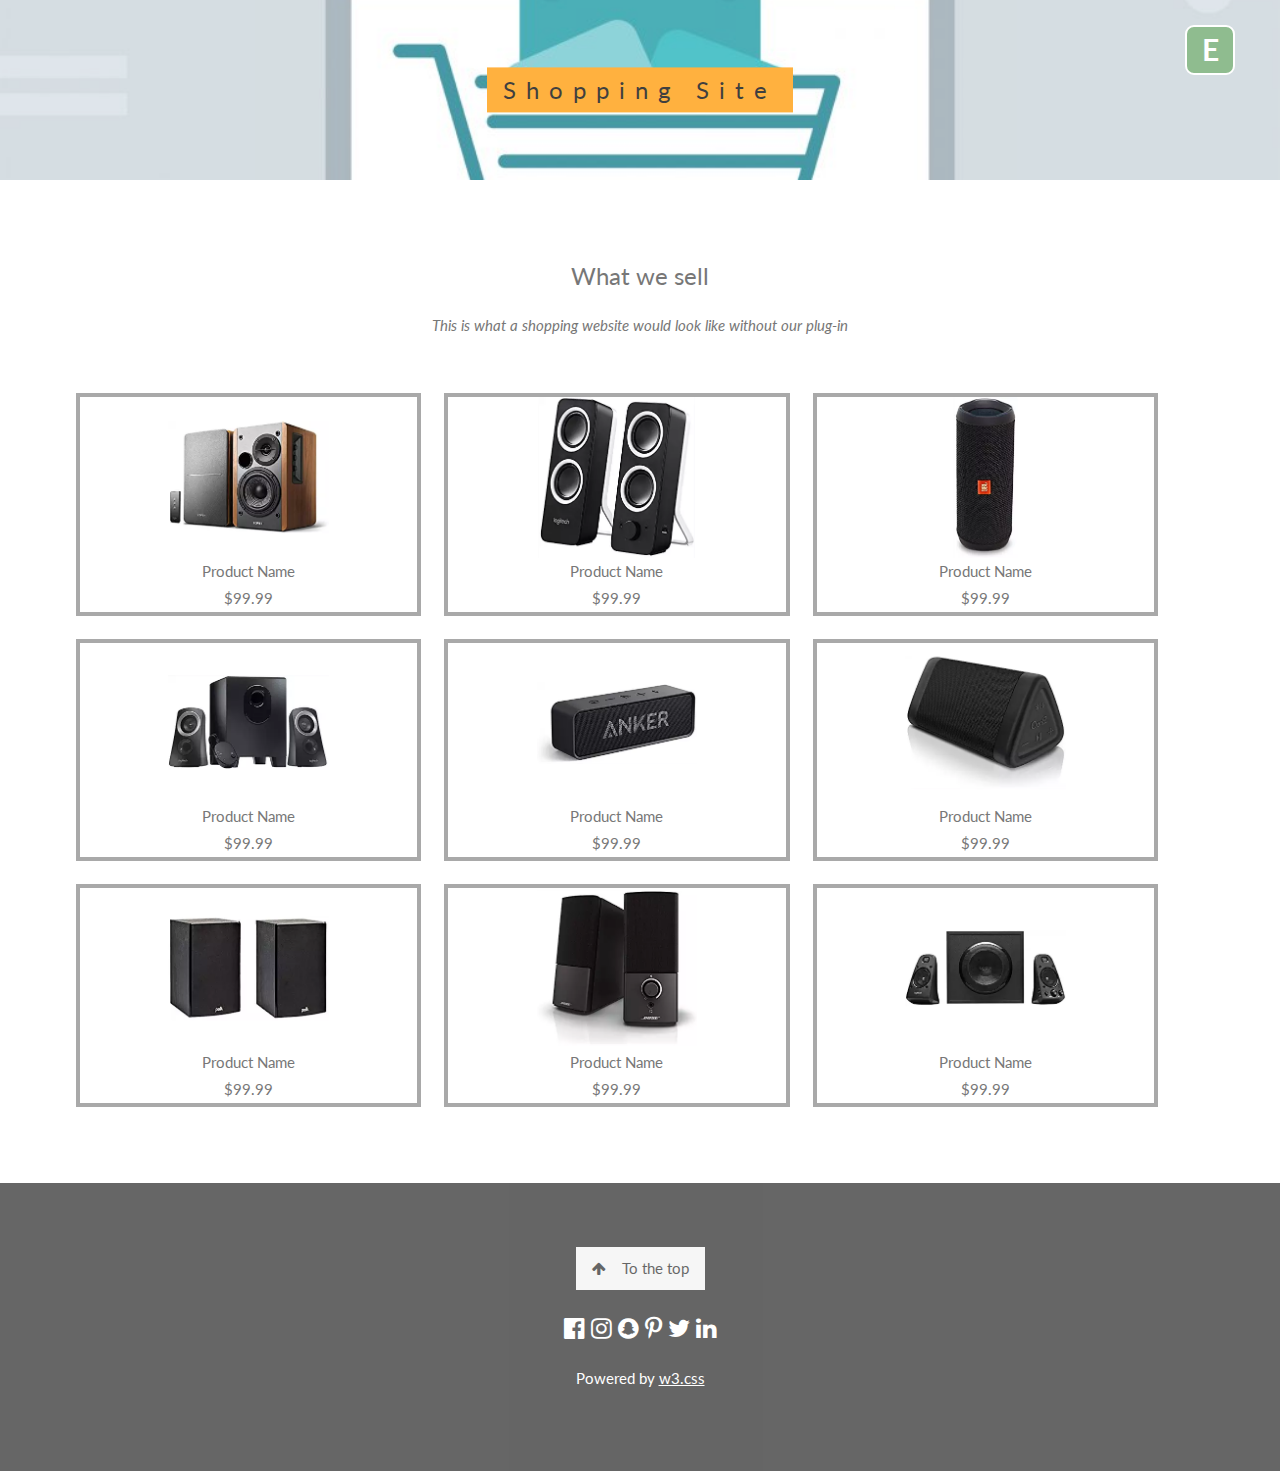
==== commit 5d0d51a5: "Filter look fine" ====
--- a/index.html
+++ b/index.html
@@ -12,6 +12,34 @@
 
 <div class="exten-main-button">
    E
+</div>
+<div>
+<div class="exten-filter" hidden="true">
+   <div class="extern-filter-option">
+      <div>Environmental Substainability</div>
+      <input class="extern-filter-slider" type="range" id="env-filter" value=0 max=5>
+      <div>
+         <div class="extern-filter-0">0</div><div class="extern-filter-5">5</div>
+      </div>
+   </div>
+
+   <div class="extern-filter-option">
+      <div>Animal Treatment</div>
+      <input class="extern-filter-slider" type="range" id="animal-filter" value=0 max=5>
+      <div>
+         <div class="extern-filter-0">0</div><div class="extern-filter-5">5</div>
+      </div>
+   </div>
+
+   <div class="extern-filter-option">
+      <div>Worker Condition</div>
+      <input class="extern-filter-slider" type="range" id="worker-filter" value=0 max=5>
+      <div>
+         <div class="extern-filter-0">0</div><div class="extern-filter-5">5</div>
+      </div>
+   </div>
+
+   <button class="w3-button w3-green" onclick=applyFilters() ><span>Apply</span></button>
 </div>
 
 <!-- First Parallax Image with Logo Text -->
@@ -45,9 +73,7 @@
       <p>Product Name</p>
       <p>$99.99</p>
     </div>
-  </div>
 
-  <div class="w3-row-padding w3-center w3-section">
     <div class="w3-col shop-item" id="item-4">
       <img src="images/p4.jpg" class="w3-hover-opacity list-image">
       <p>Product Name</p>
@@ -65,9 +91,7 @@
       <p>Product Name</p>
       <p>$99.99</p>
     </div>
-  </div>
 
-  <div class="w3-row-padding w3-center w3-section">
     <div class="w3-col shop-item" id="item-7">
       <img src="images/p7.jpg" class="w3-hover-opacity list-image">
       <p>Product Name</p>
@@ -102,9 +126,7 @@
   <p>Powered by <a href="https://www.w3schools.com/w3css/default.asp" title="W3.CSS" target="_blank" class="w3-hover-text-green">w3.css</a></p>
 </footer>
 
-<script>
-
-</script>
+<script src="filtering.js"></script>
 
 </body>
 </html>
--- a/css/extras.css
+++ b/css/extras.css
@@ -29,6 +29,39 @@
   }
 }
 
+
+.exten-main-button {
+    right: 45px;
+    top: 25px;
+    font-size: 30px;
+    line-height: 44px;
+    background-color: darkseagreen;
+    width: 50px;
+    height: 50px;
+    text-align: center;
+    color: white;
+    border: 2px solid white;
+    border-radius: 9px;
+    font-weight: bolder;
+    position: fixed;
+    z-index: 100;
+}
+
+.exten-filter {
+    position: fixed;
+    right: 50px;
+    top: 80px;
+    text-align: center;
+    padding: 10px;
+    border: 3px solid white;
+    background: darkseagreen;
+    z-index: 99;
+    color: white;
+    border-radius: 10px;
+    box-shadow: 0px 7px 19px grey;
+    text-shadow: 0px 2px 6px black;
+}
+
 .list-image {
   width: 50%;
 }
@@ -41,4 +74,33 @@
 
 .shop-item p{
   margin: 0px;
+}
+
+.extern-filter-0 {
+    float: left;
+    position: relative;
+    left: 30px;
+}
+
+.extern-filter-5 {
+    float: right;
+    position: relative;
+    right: 30px;
+}
+
+.extern-filter-slider::-webkit-slider-thumb {
+    border-radius: 50%;
+    height: 15px;
+    width: 15px;
+    -webkit-appearance: none;
+    background-color: darkgreen;
+}
+
+.extern-filter-slider {
+    -webkit-appearance: none;
+    height: 5px;
+}
+
+.extern-filter-option {
+    margin-bottom: 25px;
 }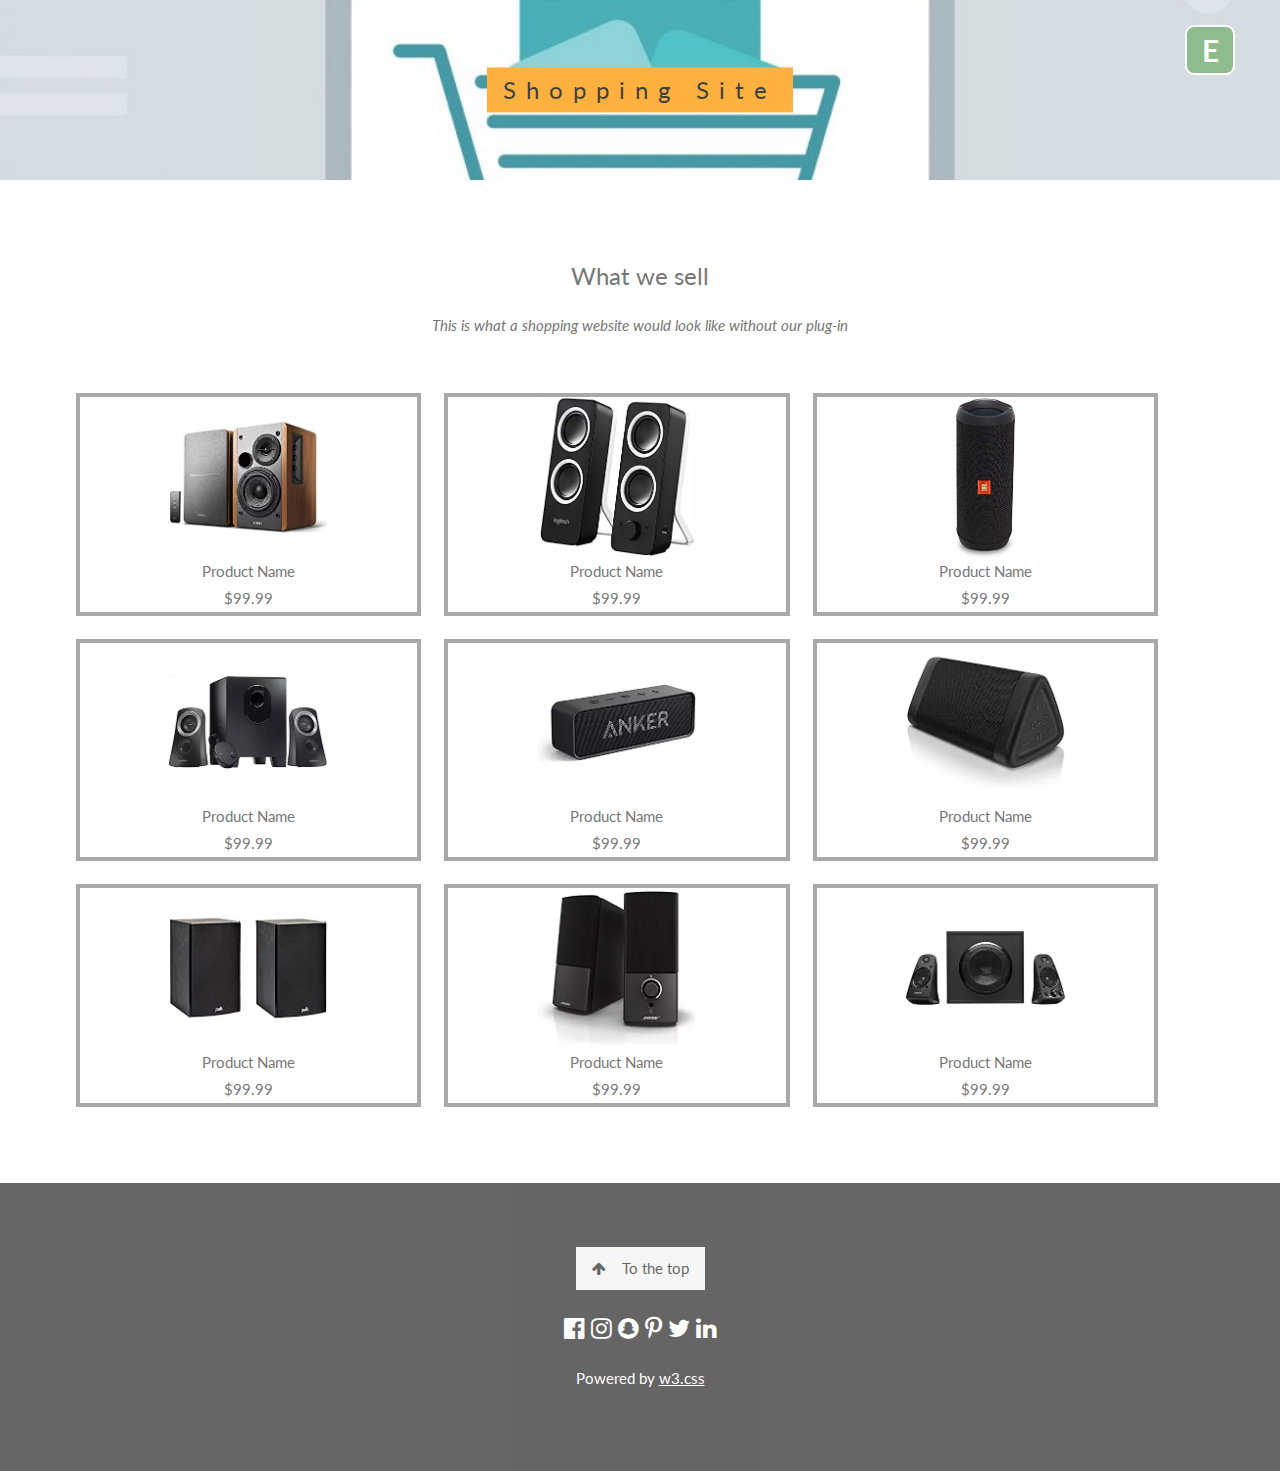
==== commit 06095dc7: "show and hide filter, button hover" ====
--- a/index.html
+++ b/index.html
@@ -10,10 +10,9 @@
 <link rel="stylesheet" href="https://cdnjs.cloudflare.com/ajax/libs/font-awesome/4.7.0/css/font-awesome.min.css">
 <body>
 
-<div class="exten-main-button">
+<button class="exten-main-button" onclick=toggleFilter()>
    E
-</div>
-<div>
+</button>
 <div class="exten-filter" hidden="true">
    <div class="extern-filter-option">
       <div>Environmental Substainability</div>
--- a/css/extras.css
+++ b/css/extras.css
@@ -45,6 +45,9 @@
     font-weight: bolder;
     position: fixed;
     z-index: 100;
+}
+.exten-main-button:hover{
+  opacity: 0.6;
 }
 
 .exten-filter {
@@ -103,4 +106,4 @@
 
 .extern-filter-option {
     margin-bottom: 25px;
-}+}
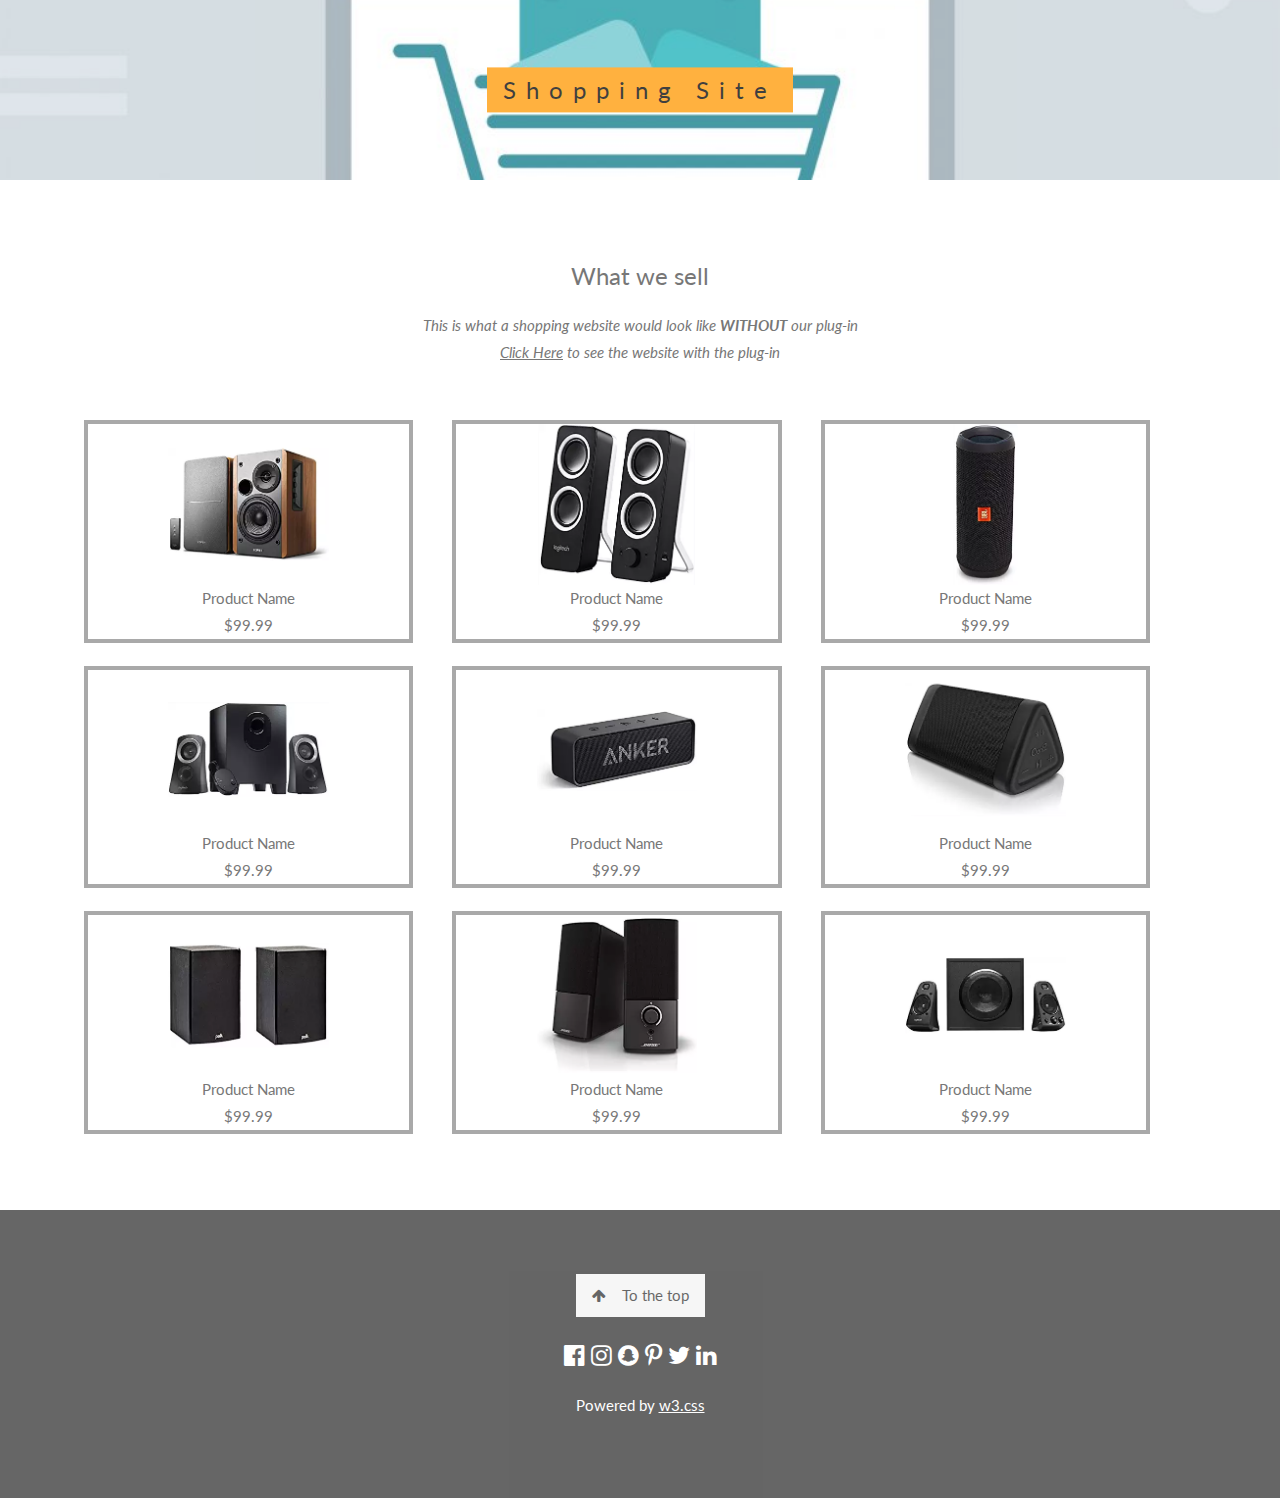
==== commit 79c595bd: "Added Ethicacy Ratings to the bottom of items" ====
--- a/index.html
+++ b/index.html
@@ -10,37 +10,6 @@
 <link rel="stylesheet" href="https://cdnjs.cloudflare.com/ajax/libs/font-awesome/4.7.0/css/font-awesome.min.css">
 <body>
 
-<button class="exten-main-button" onclick=toggleFilter()>
-   E
-</button>
-<div class="exten-filter" hidden="true">
-   <div class="extern-filter-option">
-      <div>Environmental Substainability</div>
-      <input class="extern-filter-slider" type="range" id="env-filter" value=0 max=5>
-      <div>
-         <div class="extern-filter-0">0</div><div class="extern-filter-5">5</div>
-      </div>
-   </div>
-
-   <div class="extern-filter-option">
-      <div>Animal Treatment</div>
-      <input class="extern-filter-slider" type="range" id="animal-filter" value=0 max=5>
-      <div>
-         <div class="extern-filter-0">0</div><div class="extern-filter-5">5</div>
-      </div>
-   </div>
-
-   <div class="extern-filter-option">
-      <div>Worker Condition</div>
-      <input class="extern-filter-slider" type="range" id="worker-filter" value=0 max=5>
-      <div>
-         <div class="extern-filter-0">0</div><div class="extern-filter-5">5</div>
-      </div>
-   </div>
-
-   <button class="w3-button w3-green" onclick=applyFilters() ><span>Apply</span></button>
-</div>
-
 <!-- First Parallax Image with Logo Text -->
 <div class="bgimg-1 w3-display-container w3-opacity-min" id="home">
   <div class="w3-display-middle" style="white-space:nowrap;">
@@ -51,62 +20,81 @@
 <!-- Container (Portfolio Section) -->
 <div class="w3-content w3-container w3-padding-64" id="portfolio">
   <h3 class="w3-center">What we sell</h3>
-  <p class="w3-center"><em>This is what a shopping website would look like without our plug-in</em></p><br>
+  <p class="w3-center"><em>This is what a shopping website would look like <b>WITHOUT</b> our plug-in</br>
+  <a href="indexE.html">Click Here</a> to see the website with the plug-in</em></p><br>
 
   <!-- Responsive Grid. Four columns on tablets, laptops and desktops. Will stack on mobile devices/small screens (100% width) -->
   <div class="w3-row-padding w3-center">
     <div class="w3-col shop-item" id="item-1">
-      <img src="images/p1.jpg" class="w3-hover-opacity list-image">
-      <p>Product Name</p>
-      <p>$99.99</p>
+      <div class="host-item-info">
+        <img src="images/p1.jpg" class="w3-hover-opacity list-image">
+        <p>Product Name</p>
+        <p>$99.99</p>
+			</div>
     </div>
 
     <div class="w3-col shop-item" id="item-2">
-      <img src="images/p2.jpg" class="w3-hover-opacity list-image">
-      <p>Product Name</p>
-      <p>$99.99</p>
+      <div class="host-item-info">
+        <img src="images/p2.jpg" class="w3-hover-opacity list-image">
+        <p>Product Name</p>
+        <p>$99.99</p>
+			</div>
     </div>
 
     <div class="w3-col shop-item" id="item-3">
-      <img src="images/p3.jpg" class="w3-hover-opacity list-image">
-      <p>Product Name</p>
-      <p>$99.99</p>
+      <div class="host-item-info">
+        <img src="images/p3.jpg" class="w3-hover-opacity list-image">
+        <p>Product Name</p>
+        <p>$99.99</p>
+			</div>
     </div>
 
     <div class="w3-col shop-item" id="item-4">
-      <img src="images/p4.jpg" class="w3-hover-opacity list-image">
-      <p>Product Name</p>
-      <p>$99.99</p>
+      <div class="host-item-info">
+        <img src="images/p4.jpg" class="w3-hover-opacity list-image">
+        <p>Product Name</p>
+        <p>$99.99</p>
+			</div>
     </div>
 
     <div class="w3-col shop-item" id="item-5">
-      <img src="images/p5.jpg" class="w3-hover-opacity list-image">
-      <p>Product Name</p>
-      <p>$99.99</p>
+      <div class="host-item-info">
+        <img src="images/p5.jpg" class="w3-hover-opacity list-image">
+        <p>Product Name</p>
+        <p>$99.99</p>
+			</div>
     </div>
 
     <div class="w3-col shop-item" id="item-6">
-      <img src="images/p6.jpg" class="w3-hover-opacity list-image">
-      <p>Product Name</p>
-      <p>$99.99</p>
+      <div class="host-item-info">
+        <img src="images/p6.jpg" class="w3-hover-opacity list-image">
+        <p>Product Name</p>
+        <p>$99.99</p>
+			</div>
     </div>
 
     <div class="w3-col shop-item" id="item-7">
-      <img src="images/p7.jpg" class="w3-hover-opacity list-image">
-      <p>Product Name</p>
-      <p>$99.99</p>
+      <div class="host-item-info">
+        <img src="images/p7.jpg" class="w3-hover-opacity list-image">
+        <p>Product Name</p>
+        <p>$99.99</p>
+			</div>
     </div>
 
     <div class="w3-col shop-item" id="item-8">
-      <img src="images/p8.jpg" class="w3-hover-opacity list-image">
-      <p>Product Name</p>
-      <p>$99.99</p>
+      <div class="host-item-info">
+        <img src="images/p8.jpg" class="w3-hover-opacity list-image">
+        <p>Product Name</p>
+        <p>$99.99</p>
+			</div>
     </div>
 
     <div class="w3-col shop-item" id="item-9">
-      <img src="images/p9.jpg" class="w3-hover-opacity list-image">
-      <p>Product Name</p>
-      <p>$99.99</p>
+      <div class="host-item-info">
+        <img src="images/p9.jpg" class="w3-hover-opacity list-image">
+        <p>Product Name</p>
+        <p>$99.99</p>
+			</div>
     </div>
   </div>
 </div>
--- a/css/extras.css
+++ b/css/extras.css
@@ -65,14 +65,23 @@
     text-shadow: 0px 2px 6px black;
 }
 
+p.exten-filter-header {
+    margin: 0px;
+    font-size: 20px;
+    text-shadow: 0px 0px 13px black;
+}
+
 .list-image {
   width: 50%;
 }
 
 .shop-item {
-  border: 4px solid darkgray;
   width: 30%;
   margin: 1%;
+}
+
+.host-item-info {
+  border: 4px solid darkgray;
 }
 
 .shop-item p{
@@ -107,3 +116,21 @@
 .extern-filter-option {
     margin-bottom: 25px;
 }
+
+.exten-filter-apply {
+    border-radius: 10px;
+}
+
+.exten-item-info {
+    background-color: darkseagreen;
+    width: 50%;
+    margin: auto;
+    border-radius: 0% 0% 20px 20px;
+    color: white;
+    padding: 0px;
+}
+
+.exten-item-info p {
+    margin-bottom: -6px;
+    margin-top: -3px;
+}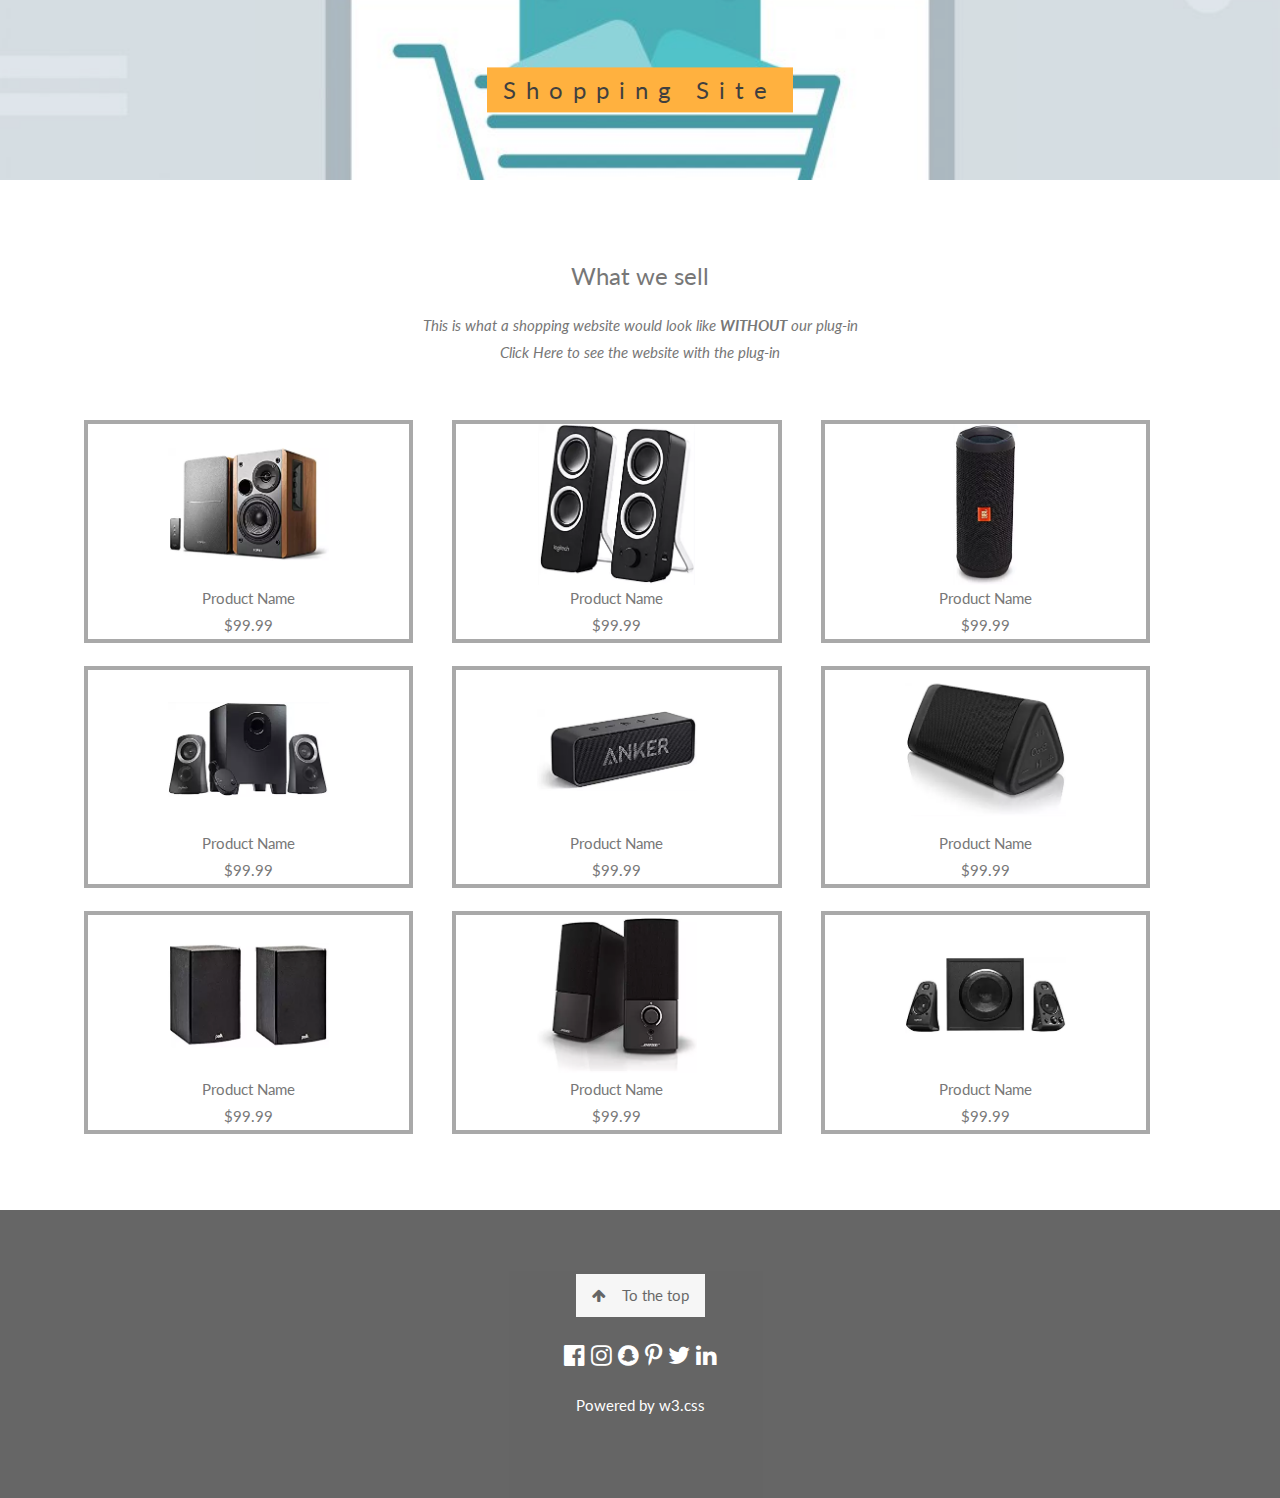
==== commit bf847725: "item1 now links to a page" ====
--- a/index.html
+++ b/index.html
@@ -26,11 +26,13 @@
   <!-- Responsive Grid. Four columns on tablets, laptops and desktops. Will stack on mobile devices/small screens (100% width) -->
   <div class="w3-row-padding w3-center">
     <div class="w3-col shop-item" id="item-1">
-      <div class="host-item-info">
-        <img src="images/p1.jpg" class="w3-hover-opacity list-image">
-        <p>Product Name</p>
-        <p>$99.99</p>
-			</div>
+      <a href="item1.html">
+        <div class="host-item-info">
+          <img src="images/p1.jpg" class="w3-hover-opacity list-image">
+          <p>Product Name</p>
+          <p>$99.99</p>
+        </div>
+      </a>
     </div>
 
     <div class="w3-col shop-item" id="item-2">
--- a/css/extras.css
+++ b/css/extras.css
@@ -52,6 +52,7 @@
 
 .exten-filter {
     position: fixed;
+    width: 265px;
     right: 50px;
     top: 80px;
     text-align: center;
@@ -82,6 +83,7 @@
 
 .host-item-info {
   border: 4px solid darkgray;
+  background-color: white;
 }
 
 .shop-item p{
@@ -89,19 +91,21 @@
 }
 
 .extern-filter-0 {
+    margin-top: -25px;
     float: left;
     position: relative;
-    left: 30px;
+    left: 10px;
 }
 
 .extern-filter-5 {
+    margin-top: -25px;
     float: right;
     position: relative;
-    right: 30px;
+    right: 10px;
 }
 
 .extern-filter-slider::-webkit-slider-thumb {
-    border-radius: 50%;
+    border-radius: 100%;
     height: 15px;
     width: 15px;
     -webkit-appearance: none;
@@ -111,10 +115,11 @@
 .extern-filter-slider {
     -webkit-appearance: none;
     height: 5px;
+    width: 160px
 }
 
 .extern-filter-option {
-    margin-bottom: 25px;
+    margin-bottom: 20px;
 }
 
 .exten-filter-apply {
@@ -128,9 +133,138 @@
     border-radius: 0% 0% 20px 20px;
     color: white;
     padding: 0px;
+    border: 0;
+}
+
+.exten-item-container{
+    background-color: darkseagreen;
+    width: 80%;
+    margin: auto;
+    margin-top: -170px;
+    border-radius: 0% 0% 5px 5px;
+    border: 0;
+    color: white;
+    padding: 0px;
+    height: 170px;
+    z-index: 100;
 }
 
 .exten-item-info p {
     margin-bottom: -6px;
     margin-top: -3px;
-}+}
+
+.expandedView {
+   transform: translate(0, 170px);
+   box-shadow: 0px 7px 19px grey;
+}
+.close-btn{
+  position:absolute;
+  top: 5px;
+  right: 10px;
+  cursor: pointer;
+}
+
+.sort-container{
+  display: flex;
+  justify-content: flex-end;
+  margin-right: 100px;
+  color: black;
+}
+
+.ethical-sort{
+  color: white;
+  background-color: darkseagreen;
+  margin-left: 10px;
+  padding: 5px;
+  border-radius: 5px;
+}
+
+#Anstars {
+  height: 20px;
+  margin-top: -7px;
+  margin-bottom: -7px;
+}
+#Workerstars {
+  height: 20px;
+  margin-top: -7px;
+  margin-bottom: -7px;
+}
+#Enstars {
+  height: 20px;
+  margin-top: -7px;
+  margin-bottom: -7px;
+}
+#Overallstars {
+  height: 20px;
+  margin-top: -7px;
+  margin-bottom: -7px;
+}
+
+
+
+
+
+
+
+/* Popover styling */
+
+a {
+  text-decoration: none;
+}
+
+.EnValue{
+  position: relative;
+  display: inline-block;
+}
+
+
+.popover__title {
+  font-size: 24px;
+  line-height: 36px;
+  text-decoration: none;
+  color: rgb(228, 68, 68);
+  text-align: center;
+  padding: 15px 0;
+}
+
+.popover__wrapper {
+  position:absolute;
+  display: inline-block;
+}
+.popover__content {
+  opacity: 0;
+  visibility: hidden;
+  position: absolute;
+  left: -170px;
+  transform: translate(0, 10px);
+  background-color: #bfbfbf;
+
+
+  padding: 1.5rem;
+  box-shadow: 0 2px 5px 0 rgba(0, 0, 0, 0.26);
+  width: 250px;
+}
+.popover__content:before {
+  position: absolute;
+  z-index: -1;
+  content: "";
+  right: calc(50% - 10px);
+  top: -8px;
+  border-style: solid;
+  border-width: 0 10px 10px 10px;
+  border-color: transparent transparent #bfbfbf transparent;
+  transition-duration: 0.3s;
+  transition-property: transform;
+}
+.popover__wrapper:hover .popover__content {
+  z-index: 10;
+  opacity: 1;
+  visibility: visible;
+  transform: translate(0, -20px);
+  transition: all 0.5s cubic-bezier(0.75, -0.02, 0.2, 0.97);
+}
+.popover__message {
+  text-align:left;
+}
+
